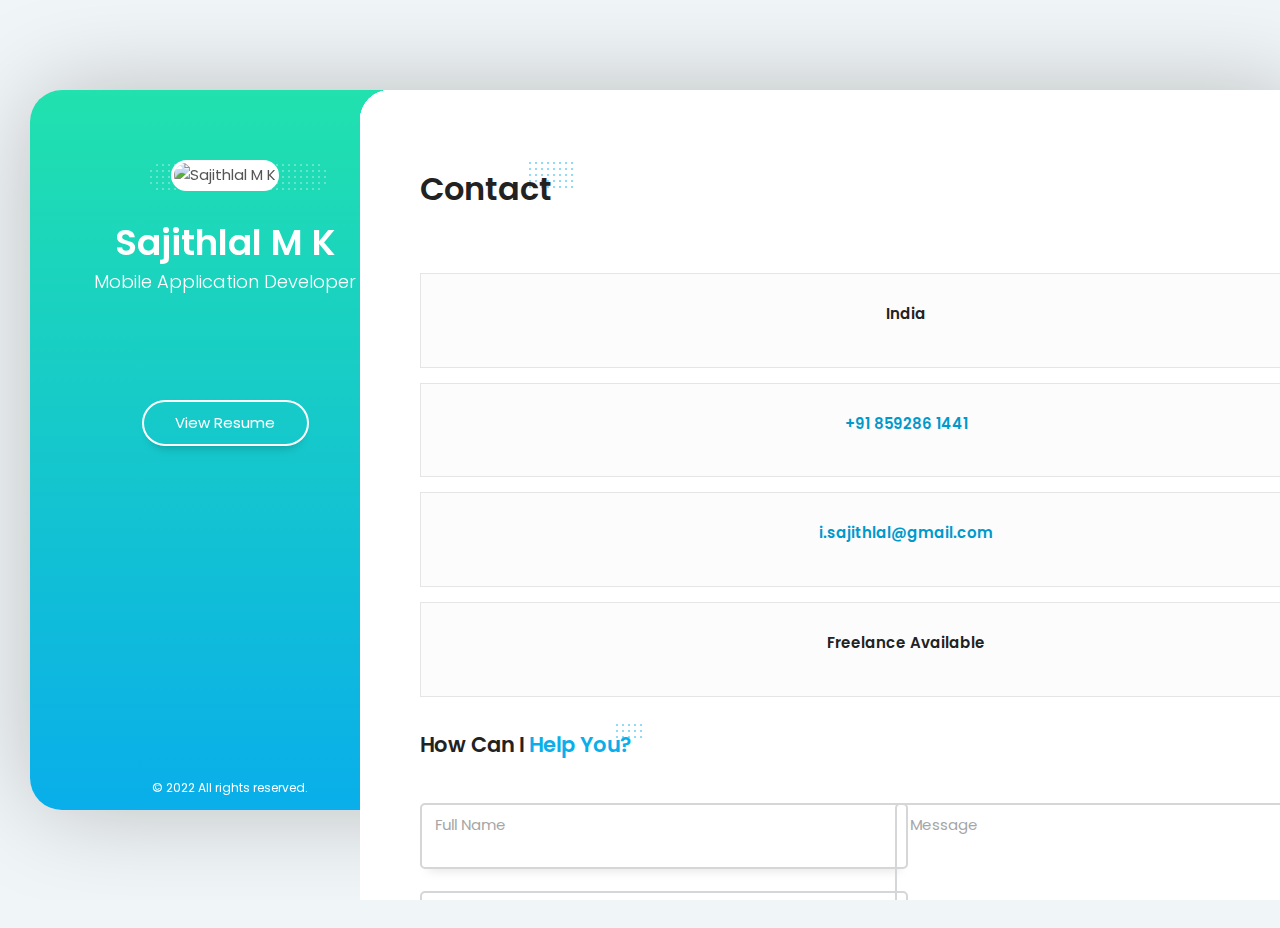
==== index.html @ 35dc7765 "added thumbnails for works" ====
<!DOCTYPE html>
<html lang="en" class="no-js">
  
<!-- Mirrored from lmpixels.com/demo/breezycv/light/5/index.html by HTTrack Website Copier/3.x [XR&CO'2014], Sun, 09 Jan 2022 05:07:08 GMT -->
<head>
    <meta charset="UTF-8" />
    <meta http-equiv="X-UA-Compatible" content="IE=edge"> 
    <title>Sajithlal - Passionate Mobile Developer</title>
    <meta name="viewport" content="width=device-width, initial-scale=1, maximum-scale=1" />
    <meta name="description" content="Personal Website of Sajithlal M K" />
    <meta name="keywords" content="personal, web development, mobile developement, mobile developer, developer, flutter, android, ios, portfolio, best developer, android developer, freelancer, freelance developer, cheap freelancer, best freelancer for mobile app development, flutter developer, remote work, cost effective freelancer in india, experienced flutter developer" />
    <meta name="author" content="sajithlal" />
    <link rel="shortcut icon" href="favicon.ico">


    <link rel="stylesheet" href="css/reset.css" type="text/css">
    <link rel="stylesheet" href="css/bootstrap-grid.min.css" type="text/css">
    <link rel="stylesheet" href="css/animations.css" type="text/css">
    <link rel="stylesheet" href="css/perfect-scrollbar.css" type="text/css">
    <link rel="stylesheet" href="css/owl.carousel.css" type="text/css">
    <link rel="stylesheet" href="css/magnific-popup.css" type="text/css">
    <link rel="stylesheet" href="css/main.css" type="text/css">

    <script src="js/modernizr.custom.js"></script>
  </head>

  <body>
    <!-- Animated Background -->
    <div class="lm-animated-bg" style="background-image: url(img/main_bg.png);"></div>
    <!-- /Animated Background -->

    <!-- Loading animation -->
    <div class="preloader">
      <div class="preloader-animation">
        <div class="preloader-spinner">
        </div>
      </div>
    </div>
    <!-- /Loading animation -->

    <div class="page">
      <div class="page-content">

          <header id="site_header" class="header mobile-menu-hide">
            <div class="header-content">
              <div class="header-photo">
                <img src="img/dp.jpg" alt="Sajithlal M K">
              </div>
              <div class="header-titles">
                <h2>Sajithlal M K</h2>
                <h4>Mobile Application Developer</h4>
              </div>
            </div>

            <ul class="main-menu">
              <li class="active">
                <a href="#home" class="nav-anim">
                  <span class="menu-icon lnr lnr-home"></span>
                  <span class="link-text">Home</span>
                </a>
              </li>
              <li>
                <a href="#about-me" class="nav-anim">
                  <span class="menu-icon lnr lnr-user"></span>
                  <span class="link-text">About Me</span>
                </a>
              </li>
              <li>
                <a href="#resume" class="nav-anim">
                  <span class="menu-icon lnr lnr-graduation-hat"></span>
                  <span class="link-text">Resume</span>
                </a>
              </li>
              <li>
                <a href="#portfolio" class="nav-anim">
                  <span class="menu-icon lnr lnr-briefcase"></span>
                  <span class="link-text">Portfolio</span>
                </a>
              </li>
            
              <li>
                <a href="#contact" class="nav-anim">
                  <span class="menu-icon lnr lnr-envelope"></span>
                  <span class="link-text">Contact</span>
                </a>
              </li>
            </ul>

            <div class="social-links">
              <ul>
                <li><a href="https://github.com/sajithlaldev" target="_blank"><i class="fab fa-github"></i></a></li>
                <li><a href="https://www.linkedin.com/in/sajithlal-m-k-882ba1139/" target="_blank"><i class="fab fa-linkedin-in"></i></a></li>
                <li><a href="https://www.instagram.com/sajithlal.dev/" target="_blank"><i class="fab fa-instagram"></i></a></li>
                <li><a href="https://wa.me/+918592861441" target="_blank"><i class="fab fa-whatsapp"></i></a></li>
              </ul>
            </div>

            <div class="header-buttons">
              <a href="#resume" class="btn btn-primary">View Resume</a>
            </div>

            <div class="copyrights">© 2022 All rights reserved.</div>
          </header>

          <!-- Mobile Navigation -->
          <div class="menu-toggle">
            <span></span>
            <span></span>
            <span></span>
          </div>
          <!-- End Mobile Navigation -->

          <!-- Arrows Nav -->
          <div class="lmpixels-arrows-nav">
            <div class="lmpixels-arrow-right"><i class="lnr lnr-chevron-right"></i></div>
            <div class="lmpixels-arrow-left"><i class="lnr lnr-chevron-left"></i></div>
          </div>
          <!-- End Arrows Nav -->

          <div class="content-area">
            <div class="animated-sections">
              <!-- Home Subpage -->
              <section data-id="home" class="animated-section start-page">
                <div class="section-content vcentered">

                    <div class="row">
                      <div class="col-sm-12 col-md-12 col-lg-12">
                        <div class="header-photo">
                          <img src="img/dp.jpg" alt="Sajithlal M K">
                        </div>
                        <div class="title-block">
                          <h2>Sajithlal M K</h2>
                          <div class="owl-carousel text-rotation">                                    
                            <div class="item">
                              <div class="sp-subtitle">Mobile Application Developer</div>
                            </div>
                            
                            <div class="item">
                              <div class="sp-subtitle">Web Developer</div>
                            </div>

                  
                          </div>
                        </div>
                        <div style="color: black;" class="social-links">
                          <ul>
                            <li><a href="https://github.com/sajithlaldev" target="_blank"><i  style="color: black;" class="fab fa-github"></i></a></li>
                            <li ><a href="https://www.linkedin.com/in/sajithlal-m-k-882ba1139/" target="_blank"><i style="color: black;" class="fab fa-linkedin-in"></i></a></li>
                            <li><a href="https://www.instagram.com/sajithlal.dev/" target="_blank"><i style="color: black;" class="fab fa-instagram"></i></a></li>
                            <li><a href="https://wa.me/+918592861441" target="_blank"><i style="color: black;" class="fab fa-whatsapp"></i></a></li>
                          </ul>
                        </div>

                        <div class="header-buttons">
                          <a href="#portfolio" class="btn btn-secondary">See Portfolio</a>
                        </div>
                      </div>
                   
  
                    </div>

                   
                </div>
              </section>
              <!-- End of Home Subpage -->

              <!-- About Me Subpage -->
              <section data-id="about-me" class="animated-section">
                <div class="page-title">
                  <h2>About <span>Me</span></h2>
                </div>

                <div class="section-content">
                  <!-- Personal Information -->
                  <div class="row">
                    <div class="col-xs-12 col-sm-7">
                      <p>I am Sajithlal M K, Full Stack  Application Developer. I am specialised in Flutter, Android Native Java and Firebase. I have more than 3 years of experience in Mobile application development and 1.5 years of work experience. Currently, I am working at Fjordstans, a UK-based Software Development company.</p>
                    </div>

                    <div class="col-xs-12 col-sm-5">
                      <div class="info-list">
                        <ul>
                          <li>
                            <span class="title">Age</span>
                            <span class="value">23</span>
                          </li>

                          <li>
                            <span class="title">Residence</span>
                            <span class="value">India</span>
                          </li>

                          <li>
                            <span class="title">Availabilty</span>
                            <span class="value">Worldwide</span>
                          </li>

                          <li>
                            <span class="title">Email</span>
                            <span class="value"><a href="mailto:i.sajithlal@gmail.com" >i.sajithlal@gmail.com</a></span>
                          </li>

                          <li>
                            <span class="title">Phone</span>
                            <span class="value"><a href="tel:+918592861441">+91 859286 1441</a></span>
                          </li>
                        </ul>
                      </div>
                    </div>
                  </div>
                  <!-- End of Personal Information -->

                  <div class="white-space-50"></div>

                  <!-- Services -->
                  <div class="row">
                    <div class="col-xs-12 col-sm-12">
                      <div class="block-title">
                        <h3>What <span>I Do</span></h3>
                      </div>
                    </div>
                  </div>

                  <div class="row">
                    <div class="col-xs-12 col-sm-6">
                      <div class="col-inner">
                        <div class="info-list-w-icon">
                          <div class="info-block-w-icon">
                            <div class="ci-icon">
                              <i class="lnr lnr-smartphone"></i>
                            </div>
                            <div class="ci-text">
                              <h4>Mobile Application Development (Full Stack)</h4>
                              <p>Capable of designing, developing, testing and deploying Mobile/Web Applications</p>
                            </div>
                          </div>
                          <div class="info-block-w-icon">
                            <div class="ci-icon">
                              <i class="lnr lnr-laptop-phone"></i>
                            </div><div class="ci-text">
                              <h4>Web/Mobile Design</h4>
                              <p>Designs beautiful user interfaces for Mobile as well as Web applications</p>
                            </div>
                          </div>
                        </div>
                      </div>
                    </div>

                    <div class="col-xs-12 col-sm-6">
                      <div class="col-inner">
                        <div class="info-list-w-icon">
                          <div class="info-block-w-icon">
                            <div class="ci-icon">
                              <i class="lnr lnr-phone"></i>
                            </div>
                            <div class="ci-text">
                              <h4>App Development Support</h4>
                              <p>Providing support in Mobile Application Development</p>
                            </div>
                          </div>
                          <div class="info-block-w-icon">
                            <div class="ci-icon">
                              <i class="lnr lnr-store"></i>
                            </div><div class="ci-text">
                              <h4>Business Website Development and Hosting</h4>
                              <p>Providing services of designing and developing business landing websites</p>
                            </div>
                          </div>
                        </div>
                      </div>
                    </div>
                  </div>
                  <!-- End of Services -->

                  <div class="white-space-50"></div>

                  <!-- Pricing -->
                  <div class="row">
                    <div class="col-xs-12 col-sm-12">

                      <div class="block-title">
                        <h3>Pricing</h3>
                      </div>
                    </div>
                  </div>

                  <div class="row">
                    <div class=" col-xs-12 col-sm-12 ">
                      <div class="fw-pricing clearfix row">
                        
                        <div class="fw-package-wrap col-md-6 ">
                          <div class="fw-package">
                            <div class="fw-heading-row">
                              <span>Silver</span>
                            </div>
                            
                            <div class="fw-pricing-row">
                              <span>$6</span>
                              <small>per hour</small>
                            </div>
                            
                            <!-- <div class="fw-button-row">
                              <a href="#" target="_self" class="btn btn-secondary">Free Trial</a>
                            </div> -->

                            <div class="fw-default-row">Design</div>
                            <div class="fw-default-row">Development</div>
                            <div class="fw-default-row">Testing</div>
                          </div>
                        </div>
     
                        <div class="fw-package-wrap col-md-6">
                          <div class="fw-package">
                            <div class="fw-heading-row">
                              <span>Gold</span>
                            </div>
                            
                            <div class="fw-pricing-row">
                              <span>$12</span>
                              <small>per hour</small>
                            </div>

                            <!-- <div class="fw-button-row">
                              <a href="#" target="_self" class="btn btn-primary">Free Trial</a>
                            </div> -->
                            
                            <div class="fw-default-row">2x Faster Delivery</div>
                            <div class="fw-default-row">Lifetime Support</div>
                            <div class="fw-default-row">Free Play Store Deployment</div>
                            <div class="fw-default-row">Business Landing Website</div>
                            <div class="fw-default-row"></div>
                          </div>
                        </div>

                      </div>
                    </div>
                  </div>
                  <!-- End of Pricing -->

                  <div class="white-space-50"></div>

                  <!-- Fun Facts -->
                  <div class="row">
                    <div class="col-xs-12 col-sm-12">

                      <div class="block-title">
                        <h3>Fun <span>Facts</span></h3>
                      </div>
                    </div>
                  </div>

                  <div class="row">
                    <div class="col-xs-12 col-sm-4">
                      <div class="fun-fact gray-default">
                        <i class="lnr lnr-heart"></i>
                        <h4>Happy Clients</h4>
                        <span class="fun-fact-block-value">5+</span>
                        <span class="fun-fact-block-text"></span>
                      </div>
                    </div>

                    <div class="col-xs-12 col-sm-4">
                      <div class="fun-fact gray-default">
                        <i class="lnr lnr-clock"></i>
                        <h4>Working Hours</h4>
                        <span class="fun-fact-block-value">4000+</span>
                        <span class="fun-fact-block-text"></span>
                      </div>
                    </div>

                    <div class="col-xs-12 col-sm-4 ">
                      <div class="fun-fact gray-default">
                        <i class="lnr lnr-star"></i>
                        <h4>Projects Done</h4>
                        <span class="fun-fact-block-value">15+</span>
                        <span class="fun-fact-block-text"></span>
                      </div>
                    </div>
                  </div>
                  <!-- End of Fun Facts -->

                </div>
              </section>
              <!-- End of About Me Subpage -->

              <!-- Resume Subpage -->
              <section data-id="resume" class="animated-section">
                <div class="page-title">
                  <h2>Resume</h2>
                </div>

                <div class="section-content">

                  <div class="row">
                    <div class="col-xs-12 col-sm-7">

                      <div class="block-title">
                        <h3>Education</h3>
                      </div>
                      
                      <div class="timeline timeline-second-style clearfix">
                        <div class="timeline-item clearfix">
                          <div class="left-part">
                            <h5 class="item-period">2020</h5>
                            <span class="item-company">Kerala Technological University</span>
                          </div>
                          <div class="divider"></div>
                          <div class="right-part">
                            <h4 class="item-title">B.Tech Computer Science</h4>
                            <p>I have completed Bachelor's Degree in Computer Science and Engineering from Kerala Technological University</p>
                          </div>
                        </div>

                        <div class="timeline-item clearfix">
                          <div class="left-part">
                            <h5 class="item-period">2020</h5>
                            <span class="item-company">Google Cloud</span>
                          </div>
                          <div class="divider"></div>
                          <div class="right-part">
                            <h4 class="item-title">Architecting with Google Compute Engine</h4>
                            <p>Completed Architecting with Google Compute Engine online course on Coursera platform</p>
                          </div>
                        </div>
                      </div>

                      <div class="white-space-50"></div>

                      <div class="block-title">
                        <h3>Experience</h3>
                      </div>

                      <div class="timeline timeline-second-style clearfix">
                        <div class="timeline-item clearfix">
                          <div class="left-part">
                            <h5 class="item-period">2019 - Current</h5>
                            <span class="item-company">Freelance</span>
                          </div>
                          <div class="divider"></div>
                          <div class="right-part">
                            <h4 class="item-title">Mobile App Developer</h4>
                            <p>Completed more than 10 projects in Android Application Development including Grocery Delivery Application (Tappay) and E-learning Application (Mentors)</p>
                          </div>
                        </div>

                        <div class="timeline-item clearfix">
                          <div class="left-part">
                            <h5 class="item-period">Aug 2021 - Current</h5>
                            <span class="item-company">Fjordstans</span>
                          </div>
                          <div class="divider"></div>
                          <div class="right-part">
                            <h4 class="item-title">Flutter Developer</h4>
                            <p>Working as Flutter Developer in UK-based startup Fjordstans</p>
                          </div>
                        </div>

                        <div class="timeline-item clearfix">
                          <div class="left-part">
                            <h5 class="item-period">Mar 2021 - Aug 2021</h5>
                            <span class="item-company">Cignes Business Solutions Pvt Ltd</span>
                          </div>
                          <div class="divider"></div>
                          <div class="right-part">
                            <h4 class="item-title">Flutter / Android Native Developer</h4>
                            <p>Completed 2 production ready ERP system for clients</p>
                          </div>
                        </div>

                        <div class="timeline-item clearfix">
                          <div class="left-part">
                            <h5 class="item-period">Nov 2020 - Mar 2021</h5>
                            <span class="item-company">Toyotech Technologies Pvt Ltd</span>
                          </div>
                          <div class="divider"></div>
                          <div class="right-part">
                            <h4 class="item-title">Junior Android Developer</h4>
                            <p>Worked as Junior Android Developer in Toyotech Technologies, Infopark Kochi. Completed Booking app and Ride sharing application in Android Native (Java)</p>
                          </div>
                        </div>
                        
                       
                      </div>

                    </div>

                    <!-- Skills & Certificates -->
                    <div class="col-xs-12 col-sm-5">

                       <!-- Coding Skills -->
                       <div class="block-title">
                        <h3>Coding <span>Skills</span></h3>
                      </div>

                      <div class="skills-info skills-second-style">
                        <!-- Skill 5 -->
                        <div class="skill clearfix">
                          <h4>Java (Android)</h4>
                          <div class="skill-value">90%</div>
                        </div>
                        <div class="skill-container skill-5">
                          <div class="skill-percentage"></div>
                        </div>
                        <!-- End of Skill 5 -->

                        <!-- Skill 6 -->
                        <div class="skill clearfix">
                          <h4>Flutter</h4>
                          <div class="skill-value">95%</div>
                        </div>
                        <div class="skill-container skill-6">
                          <div class="skill-percentage"></div>
                        </div>
                        <!-- End of Skill 6 -->
                        
                        <!-- Skill 7 -->
                        <div class="skill clearfix">
                          <h4>Firebase</h4>
                          <div class="skill-value">90%</div>
                        </div>
                        <div class="skill-container skill-7">
                          <div class="skill-percentage"></div>
                        </div>
                        <!-- End of Skill 7 -->
                        
                        <!-- Skill 8 -->
                        <div class="skill clearfix">
                          <h4>HTML/CSS/Javascript</h4>
                          <div class="skill-value">75%</div>
                        </div>
                        <div class="skill-container skill-8">
                          <div class="skill-percentage"></div>
                        </div>
                        <!-- End of Skill 8 -->

                        <!-- Skill 9 -->
                        <div class="skill clearfix">
                          <h4>Nodejs</h4>
                          <div class="skill-value">60%</div>
                        </div>
                        <div class="skill-container skill-9">
                          <div class="skill-percentage"></div>
                        </div>
                        <!-- End of Skill 9 -->
                      </div>
                      <!-- End of Coding Skills -->
                      <!-- Design Skills -->
                      <div class="block-title">
                        <h3>Design <span>Skills</span></h3>
                      </div>

                      <div class="skills-info skills-second-style">
                        <!-- Skill 1 -->
                        <div class="skill clearfix">
                          <h4>Mobile Design</h4>
                          <div class="skill-value">95%</div>
                        </div>
                        <div class="skill-container skill-1">
                          <div class="skill-percentage"></div>
                        </div>
                        <!-- End of Skill 1 -->
                        
                        <!-- Skill 2 -->
                        <div class="skill clearfix">
                          <h4>Web Design</h4>
                          <div class="skill-value">80%</div>
                        </div>
                        <div class="skill-container skill-2">
                          <div class="skill-percentage"></div>
                        </div>
                        <!-- End of Skill 2 -->

                          <!-- Skill 4 -->
                          <div class="skill clearfix">
                            <h4>Graphic Design</h4>
                            <div class="skill-value">85%</div>
                          </div>
                          <div class="skill-container skill-4">
                            <div class="skill-percentage"></div>
                          </div>
                          <!-- End of Skill 4 -->
  
                        
                        <!-- Skill 3 -->
                        <div class="skill clearfix">
                          <h4>Logo Design</h4>
                          <div class="skill-value">65%</div>
                        </div>
                        <div class="skill-container skill-3">
                          <div class="skill-percentage"></div>
                        </div>
                        <!-- End of Skill 3 -->
                        
                      
                      </div>
                      <!-- End of Design Skills -->

                      <div class="white-space-10"></div>

                     

                      <div class="white-space-10"></div>

                      <!-- Knowledges -->
                      <div class="block-title">
                        <h3>Knowledges</h3>
                      </div>

                      <ul class="knowledges">
                        <li>Android Java</li>
                        <li>Flutter</li>
                        <li>Firebase</li>
                        <li>Google Cloud</li>
                        <li>Google Maps SDK</li>
                        <li>Nodejs</li>
                        <li>HTML CSS</li>
                        <li>UI/UX Design</li>
                        <li>Playstore</li>
                      </ul>
                      <!-- End of Knowledges -->
                    </div>
                    <!-- End of Skills & Certificates -->
                  </div>

                  <div class="white-space-50"></div>

                  <!-- Certificates -->
                  <div class="row">
                    <div class="col-xs-12 col-sm-12">
                      <div class="block-title">
                        <h3>Certificates</h3>
                      </div>
                    </div>
                  </div>
                  
                  <div class="row">
                    <!-- Certificate 1 -->
                    <a href="https://coursera.org/share/c6ad56053febb91b408d501dd818feb3" target="_blank" rel="noopener noreferrer">
                    <div class="col-xs-12 col-sm-6">
                      <div class="certificate-item clearfix">
                        <div class="certi-logo">
                          <img src="img/cloud.png" alt="logo">
                        </div>
                        
                        <div class="certi-content">
                          <div class="certi-title">
                            <h4>Architecting with Google Cloud Engine</h4>
                          </div>
                    
                          <div class="certi-date">
                            <span>1 December 2019</span>
                          </div>
                          <div class="certi-company">
                            <span></span>
                          </div>
                        </div>
                      </div>
                    </div>
                  </a>
                    <!-- End of Certificate 1 -->

                   

                  </div>
                  <!-- End of Certificates -->
                </div>
              </section>
              <!-- End of Resume Subpage -->

              <!-- Portfolio Subpage -->
              <section data-id="portfolio" class="animated-section">
                <div class="page-title">
                  <h2>Portfolio</h2>
                </div>

                <div class="section-content">

                  <div class="row">
                    <div class="col-xs-12 col-sm-12">
                      <!-- Portfolio Content -->
                      <div class="portfolio-content">

                        <ul class="portfolio-filters">
                          <li class="active">
                            <a class="filter btn btn-sm btn-link" data-group="category_all">All</a>
                          </li>
                          <li>
                            <a class="filter btn btn-sm btn-link" data-group="category_apps">Mobile Apps</a>
                          </li>
                          <li>
                            <a class="filter btn btn-sm btn-link" data-group="category_websites">Websites</a>
                          </li>
                      
                        </ul>

                        <!-- Portfolio Grid -->
                        <div class="portfolio-grid three-columns">

                          <figure class="item lbaudio" data-groups='["category_all", "category_apps"]'>
                            <div class="portfolio-item-img">
                              <img src="img/portfolio/1.jpg" alt="SoundCloud Audio" title="" />
                              <a href="https://w.soundcloud.com/player/?url=https%3A//api.soundcloud.com/tracks/221650664&amp;color=%23ff5500&amp;auto_play=false&amp;hide_related=false&amp;show_comments=true&amp;show_user=true&amp;show_reposts=false&amp;show_teaser=true&amp;visual=true" class="lightbox mfp-iframe" title="SoundCloud Audio"></a>
                            </div>

                            <i class="fa fa-volume-up"></i>
                            <h4 style="text-align: center;" class="name">ARKart</h4>
                            <span class="category">Mobile Apps</span>
                          </figure>

                          <figure class="item lbaudio" data-groups='["category_all", "category_apps"]'>
                            <div class="portfolio-item-img">
                              <img src="img/portfolio/2.jpg" alt="SoundCloud Audio" title="" />
                              <a href="https://w.soundcloud.com/player/?url=https%3A//api.soundcloud.com/tracks/221650664&amp;color=%23ff5500&amp;auto_play=false&amp;hide_related=false&amp;show_comments=true&amp;show_user=true&amp;show_reposts=false&amp;show_teaser=true&amp;visual=true" class="lightbox mfp-iframe" title="SoundCloud Audio"></a>
                            </div>

                            <i class="fa fa-volume-up"></i>
                            <h4 style="text-align: center;" class="name">CovidCare</h4>
                            <span class="category">Mobile Apps</span>
                          </figure>
                          
                          <figure class="item lbaudio" data-groups='["category_all", "category_apps"]'>
                            <div class="portfolio-item-img">
                              <img src="img/portfolio/3.jpg" alt="SoundCloud Audio" title="" />
                              <a href="https://w.soundcloud.com/player/?url=https%3A//api.soundcloud.com/tracks/221650664&amp;color=%23ff5500&amp;auto_play=false&amp;hide_related=false&amp;show_comments=true&amp;show_user=true&amp;show_reposts=false&amp;show_teaser=true&amp;visual=true" class="lightbox mfp-iframe" title="SoundCloud Audio"></a>
                            </div>

                            <i class="fa fa-volume-up"></i>
                            <h4 style="text-align: center;" class="name">Tappay</h4>
                            <span class="category">Mobile Apps</span>
                          </figure>

                          <figure class="item standard" data-groups='["category_all", "category_apps"]'>
                            <div class="portfolio-item-img">
                              <img src="img/portfolio/4.jpg" alt="Media Project 2" title="" />
                              <a href="portfolio-1.html" class="ajax-page-load"></a>
                            </div>

                            <i class="far fa-file-alt"></i>
                            <h4 style="text-align: center;" class="name">Mentors</h4>
                            <span class="category">Mobile Apps</span>
                          </figure>

                          <figure class="item standard" data-groups='["category_all", "category_websites"]'>
                            <div class="portfolio-item-img">
                              <img src="img/portfolio/5.jpg" alt="Media Project 1" title="" />
                              <a href="portfolio-1.html" class="ajax-page-load"></a>
                            </div>

                            <i class="far fa-file-alt"></i>
                            <h4 style="text-align: center;" class="name">Abigail Qatar</h4>
                            <span class="category">Websites</span>
                          </figure>


                          <figure class="item lbvideo" data-groups='["category_all", "category_apps"]'>
                            <div class="portfolio-item-img">
                              <img src="img/portfolio/6.jpg" alt="Vimeo Video 1" title="" />
                              <a href="https://player.vimeo.com/video/158284739" class="lightbox mfp-iframe" title="Vimeo Video 1"></a>
                            </div>

                            <i class="fas fa-video"></i>
                            <h4 style="text-align: center;" class="name">Sun Frames</h4>
                            <span class="category">Mobile Apps</span>
                          </figure>

                         
                         
                        </div>
                      </div>
                      <!-- End of Portfolio Content -->
                    </div>
                  </div>
                </div>
              </section>
              <!-- End of Portfolio Subpage -->

      

              <!-- Contact Subpage -->
              <section data-id="contact" class="animated-section">
                <div class="page-title">
                  <h2>Contact</h2>
                </div>

                <div class="section-content">

                  <div class="row">
                    <!-- Contact Info -->
                    <div class="col-xs-12 col-sm-4">
                      <div class="lm-info-block gray-default">
                        <i class="lnr lnr-map-marker"></i>
                        <h4>India</h4>
                        <span class="lm-info-block-value"></span>
                        <span class="lm-info-block-text"></span>
                      </div>

                      <div class="lm-info-block gray-default">
                        <i class="lnr lnr-phone-handset"></i>
                        <h4><a href="tel:+918592861441">+91 859286 1441</h4>
                        <span class="lm-info-block-value"></span>
                        <span class="lm-info-block-text"></span>
                      </div>

                      <div class="lm-info-block gray-default">
                        <i class="lnr lnr-envelope"></i>
                        <h4><a href="mailto:i.sajithlal@gmail.com">i.sajithlal@gmail.com</a></h4>
                        <span class="lm-info-block-value"></span>
                        <span class="lm-info-block-text"></span>
                      </div>

                      <div class="lm-info-block gray-default">
                        <i class="lnr lnr-checkmark-circle"></i>
                        <h4>Freelance Available</h4>
                        <span class="lm-info-block-value"></span>
                        <span class="lm-info-block-text"></span>
                      </div>


                    </div>
                    <!-- End of Contact Info -->

                    <!-- Contact Form -->
                    <div class="col-xs-12 col-sm-8">
                   
                      <div class="block-title">
                        <h3>How Can I <span>Help You?</span></h3>
                      </div>

                      <form id="contact_form" class="contact-form" action="https://lmpixels.com/demo/breezycv/light/5/contact_form/contact_form.php" method="post">

                        <div class="messages"></div>

                        <div class="controls two-columns">
                          <div class="fields clearfix">
                            <div class="left-column">
                              <div class="form-group form-group-with-icon">
                                <input id="form_name" type="text" name="name" class="form-control" placeholder="" required="required" data-error="Name is required.">
                                <label>Full Name</label>
                                <div class="form-control-border"></div>
                                <div class="help-block with-errors"></div>
                              </div>

                              <div class="form-group form-group-with-icon">
                                <input id="form_email" type="email" name="email" class="form-control" placeholder="" required="required" data-error="Valid email is required.">
                                <label>Email Address</label>
                                <div class="form-control-border"></div>
                                <div class="help-block with-errors"></div>
                              </div>

                              <div class="form-group form-group-with-icon">
                                <input id="form_subject" type="text" name="subject" class="form-control" placeholder="" required="required" data-error="Subject is required.">
                                <label>Subject</label>
                                <div class="form-control-border"></div>
                                <div class="help-block with-errors"></div>
                              </div>
                            </div>
                            <div class="right-column">
                              <div class="form-group form-group-with-icon">
                                <textarea id="form_message" name="message" class="form-control" placeholder="" rows="7" required="required" data-error="Please, leave me a message."></textarea>
                                <label>Message</label>
                                <div class="form-control-border"></div>
                                <div class="help-block with-errors"></div>
                              </div>
                            </div>
                          </div>

                          <div class="g-recaptcha" data-sitekey="6LdqmCAUAAAAAMMNEZvn6g4W5e0or2sZmAVpxVqI"></div>
      
                          <input type="submit" class="button btn-send" value="Send message">
                        </div>
                      </form>
                    </div>
                    <!-- End of Contact Form -->
                  </div>

                </div>
              </section>
              <!-- End of Contact Subpage -->
            </div>
          </div>

      </div>
    </div>

    <script data-cfasync="false" src="../../../../cdn-cgi/scripts/5c5dd728/cloudflare-static/email-decode.min.js"></script><script src="js/jquery-2.1.3.min.js"></script>
    <script src="js/modernizr.custom.js"></script>
    <script src="js/animating.js"></script>

    <script src="js/imagesloaded.pkgd.min.js"></script>
    <script src='../../../../../www.google.com/recaptcha/api.js'></script>

    <script src='js/perfect-scrollbar.min.js'></script>
    <script src='js/jquery.shuffle.min.js'></script>
    <script src='js/masonry.pkgd.min.js'></script>
    <script src='js/owl.carousel.min.js'></script>
    <script src="js/jquery.magnific-popup.min.js"></script>

    <script src="js/validator.js"></script>
    <script src="js/main.js"></script>
  <script defer src="https://static.cloudflareinsights.com/beacon.min.js/v652eace1692a40cfa3763df669d7439c1639079717194" integrity="sha512-Gi7xpJR8tSkrpF7aordPZQlW2DLtzUlZcumS8dMQjwDHEnw9I7ZLyiOj/6tZStRBGtGgN6ceN6cMH8z7etPGlw==" data-cf-beacon='{"rayId":"6cab237d9b5252d3","version":"2021.12.0","r":1,"token":"94b99c0576dc45bf9d669fb5e9256829","si":100}' crossorigin="anonymous"></script>
</body>

<!-- Mirrored from lmpixels.com/demo/breezycv/light/5/index.html by HTTrack Website Copier/3.x [XR&CO'2014], Sun, 09 Jan 2022 05:07:20 GMT -->
</html>
---- css/main.css ----
@import 'https://fonts.googleapis.com/css?family=Poppins:200,200i,300,300i,400,400i,500,500i,600,600i,700,700i';@import 'fonts/linear-icons-font/style.css';@import 'fonts/fontawesome-free-5.12.1-web/css/all.min.css';html{margin:0;width:100%;height:100%;min-height:100%;overflow:hidden}body{background-color:#f0f5f7;margin:0;width:100%;height:100%;min-height:100%;font-size:15px;font-family:poppins,Helvetica,sans-serif;line-height:1.65em;overflow:hidden;color:#555;background-repeat:no-repeat;background-position:center;background-position:50% 50%;background-size:cover}h1,h2,h3,h4,h5,h6{color:#222;font-family:poppins,Helvetica,sans-serif;font-weight:600}h1{font-size:32px}h2{font-size:27px}h3{font-size:21px}h4{font-size:18px}h5{font-size:16px}h6{font-size:14px}a{color:#09c;text-decoration:none;-webkit-transition:all .3s ease-in-out;-moz-transition:all .3s ease-in-out;-o-transition:all .3s ease-in-out;-ms-transition:all .3s ease-in-out;transition:all .3s ease-in-out}p{margin-bottom:10px}.clearfix:before,.clearfix:after{content:" ";display:table}.clearfix:after{clear:both}.page{display:block;width:100%;height:100%;min-height:100%;padding:0 100px;overflow:hidden}.page-content{position:relative;width:100%;max-width:1280px;min-height:80vh;margin:10vh auto;padding:0;background:-webkit-gradient(linear,left top,left bottom,from(#21e1ae),to(#09aeea));background:linear-gradient(#21e1ae,#09aeea);-webkit-box-shadow:0 0 100px -5px rgba(0,0,0,.25);-moz-box-shadow:0 0 100px -5px rgba(0,0,0,.25);box-shadow:0 0 100px -5px rgba(0,0,0,.25);border-radius:32px;-webkit-backface-visibility:hidden;-moz-backface-visibility:hidden;backface-visibility:hidden}.btn-primary,.btn-secondary,button,input[type=button],input[type=submit],.wp-block-button .wp-block-button__link{display:inline-block;position:relative;padding:.8em 2.1em;margin-bottom:.75em;margin-right:.25em;font-size:1em;line-height:1.2;border:0;outline:0;border:2px solid #09aeea;color:#222;text-shadow:none;background-color:#fff;border-radius:30px;font-family:poppins,Helvetica,sans-serif;-webkit-transition:all .3s ease-in-out;-moz-transition:all .3s ease-in-out;-o-transition:all .3s ease-in-out;-ms-transition:all .3s ease-in-out;transition:all .3s ease-in-out;box-shadow:0 10px 10px -8px rgba(0,0,0,.22)}.btn-primary:last-child,.btn-secondary:last-child,button:last-child,input[type=button]:last-child,input[type=submit]:last-child,.wp-block-button .wp-block-button__link:last-child{margin-right:0}.btn-primary:hover,.btn-primary:focus,button:hover,button:focus,input[type=button]:hover,input[type=button]:focus,input[type=submit]:hover,input[type=submit]:focus{background-color:#09aeea;color:#fff;border:2px solid #09aeea}.btn-secondary{border-color:#d5d5d5;background-color:#fff;box-shadow:0 10px 10px -8px #d5d5d5;color:#666}.btn-secondary:hover,.btn-secondary:focus{color:#333;border-color:#d5d5d5;background-color:#d5d5d5}.animated{-webkit-animation-duration:1s;animation-duration:1s;-webkit-animation-fill-mode:both;animation-fill-mode:both}.no-js .preloader,.no-js .preloader-portfolio{display:none}.preloader,.preloader-portfolio{position:fixed;left:0;top:0;width:100%;height:100%;z-index:9999;background:#fff}.preloader-animation{position:absolute;top:50%;left:50%;text-align:center;background-color:inherit;color:inherit;opacity:1;transition:opacity .3s;transform:translate3d(-50%,-50%,0)}.preloader-spinner{width:52px;height:52px;margin:100px auto;background-color:#09aeea;border-radius:100%;-webkit-animation:sk-scaleout 1s infinite ease-in-out;animation:sk-scaleout 1s infinite ease-in-out}@-webkit-keyframes sk-scaleout{0%{-webkit-transform:scale(0)}100%{-webkit-transform:scale(1.1);opacity:0}}@keyframes sk-scaleout{0%{-webkit-transform:scale(0);transform:scale(0)}100%{-webkit-transform:scale(1.1);transform:scale(1.1);opacity:0}}@media only screen and (min-width:1025px){.header{display:inline-block;float:left;width:100%;max-width:380px;height:100%;max-height:80vh;min-height:inherit;text-align:center;padding:70px 30px 45px;overflow:auto}.header-titles{}ul.main-menu{position:absolute;padding:15px 0;width:70px;right:-90px;background-color:#fff;border-radius:35px;z-index:999;list-style:none;top:0;-webkit-box-shadow:0 0 30px -5px rgba(0,0,0,.15);-moz-box-shadow:0 0 30px -5px rgba(0,0,0,.15);box-shadow:0 0 30px -5px rgba(0,0,0,.15)}ul.main-menu a{display:block;position:relative;color:#b5b6b7;padding:10px;-webkit-transition:all .3s ease-in-out;-moz-transition:all .3s ease-in-out;-o-transition:all .3s ease-in-out;-ms-transition:all .3s ease-in-out;transition:all .3s ease-in-out}ul.main-menu a.active,ul.main-menu a:focus,ul.main-menu a:hover{color:#09aeea}ul.main-menu .menu-icon{display:block;font-size:30px}ul.main-menu .link-text{position:absolute;width:auto;visibility:hidden;opacity:0;color:#fff;padding:2px 10px;background-color:#09aeea;white-space:nowrap;right:0;top:-50%;margin-top:50%;-webkit-transition:all .3s ease-in-out;-moz-transition:all .3s ease-in-out;-o-transition:all .3s ease-in-out;-ms-transition:all .3s ease-in-out;transition:all .3s ease-in-out;z-index:0;box-shadow:0 10px 10px -8px rgba(0,0,0,.22)}ul.main-menu a:hover .link-text{right:100%;visibility:visible;opacity:1}}.lmpixels-arrows-nav{position:absolute;padding:10px 0;width:60px;right:-80px;background-color:#fff;border-radius:35px;z-index:98;list-style:none;bottom:0;-webkit-box-shadow:0 0 30px -5px rgba(0,0,0,.15);-moz-box-shadow:0 0 30px -5px rgba(0,0,0,.15);box-shadow:0 0 30px -5px rgba(0,0,0,.15)}.lmpixels-arrows-nav div{display:block;position:relative;text-align:center;color:#b5b6b7;padding:10px;font-size:24px;-webkit-transition:all .3s ease-in-out;-moz-transition:all .3s ease-in-out;-o-transition:all .3s ease-in-out;-ms-transition:all .3s ease-in-out;transition:all .3s ease-in-out}.lmpixels-arrows-nav div:hover{color:#09aeea}.header-photo{position:relative;width:180px;margin:0 auto 30px;z-index:1}.header-photo img{max-width:100%;background-color:#fff;border:3px solid #fff;border-radius:300px}.header-photo:after{position:absolute;opacity:.3;top:7%;left:7%;border-radius:300px;content:'';height:calc(100% + 0px);width:calc(100% + 0px);background-image:-webkit-repeating-radial-gradient(center center,#fff,#fff 1px,transparent 0px,transparent 100%);background-image:-moz-repeating-radial-gradient(center center,#fff,#fff 1px,transparent 0px,transparent 100%);background-image:-ms-repeating-radial-gradient(center center,#fff,#fff 1px,transparent 0px,transparent 100%);-webkit-background-size:6px 6px;-moz-background-size:6px 6px;background-size:6px 6px;z-index:-1}.header-titles h2{font-size:36px;font-weight:600;color:#fff;margin:5px 0 7px;line-height:1.2em}.header-titles h4{font-size:18px;font-weight:300;color:#fff;margin:5px 0;line-height:1.2em}.social-links{margin:20px 0}.social-links ul{list-style:none;padding:0}.social-links ul li{display:inline-block}.social-links ul li a{color:#fff;border-radius:20px;font-size:18px;padding:0;height:30px;width:30px;display:block;line-height:30px;text-align:center;opacity:.9}.social-links ul li a:hover{opacity:1;background-color:rgba(255,255,255,.2)}.header-buttons{margin-top:50px}.header-buttons .btn-primary{background-color:transparent;color:#fff;border-color:#fff}.header-buttons .btn-primary:hover{background-color:#fff;color:#09aeea;border-color:#fff}.header .copyrights{color:#fff;width:380px;position:absolute;bottom:0;left:0;padding:5px 10px 15px;line-height:14px;font-size:12px;text-align:center}.content-area{position:absolute;right:0;background-color:transparent;height:100%;width:100%;max-width:calc(100% - 380px)}.animated-sections{position:relative;height:100%;-webkit-perspective:1500px;-moz-perspective:1500px;perspective:1500px;-webkit-backface-visibility:hidden;-moz-backface-visibility:hidden;backface-visibility:hidden}.animated-section{position:absolute;background-color:#fff;height:100%;width:100%;border-radius:30px;padding:60px;opacity:0;overflow:auto;visibility:hidden;-webkit-backface-visibility:hidden;-moz-backface-visibility:hidden;backface-visibility:hidden;-webkit-transform:translate3d(0,0,0);-moz-transform:translate3d(0,0,0);transform:translate3d(0,0,0);background-repeat:no-repeat;background-position:center;background-position:50% 50%;background-size:cover}.single-page-content{position:absolute;background-color:#fff;height:100%;width:100%;border-radius:30px;padding:60px;overflow:auto}.section-active,.no-js .animated-section{opacity:1;overflow:auto;visibility:visible;z-index:99}.ps>.ps__scrollbar-y-rail{margin-right:10px;margin-top:30px;margin-bottom:30px;border-radius:20px}.ps>.ps__scrollbar-y-rail>.ps__scrollbar-y{background-color:#b5b6b7}.ps:hover>.ps__scrollbar-y-rail:hover>.ps__scrollbar-y{background-color:#09aeea}.ps>.ps__scrollbar-y-rail{width:12px}.ps>.ps__scrollbar-y-rail:hover>.ps__scrollbar-y,.ps>.ps__scrollbar-y-rail:active>.ps__scrollbar-y,.ps:hover.ps--in-scrolling.ps--y>.ps__scrollbar-y-rail>.ps__scrollbar-y,.ps.ps--in-scrolling.ps--y>.ps__scrollbar-y-rail>.ps__scrollbar-y{width:8px}.page-title{display:inline-block;position:relative;padding-right:25px;padding-bottom:15px;margin-bottom:30px}.page-title h2{position:relative;font-size:32px;z-index:1}.page-title h2 span{color:#09aeea}.page-title:after{position:absolute;opacity:.45;top:10px;right:0;content:'';height:30px;width:50px;background-image:-webkit-repeating-radial-gradient(center center,#09aeea,#09aeea 1px,transparent 0px,transparent 100%);background-image:-moz-repeating-radial-gradient(center center,#09aeea,#09aeea 1px,transparent 0px,transparent 100%);background-image:-ms-repeating-radial-gradient(center center,#09aeea,#09aeea 1px,transparent 0px,transparent 100%);-webkit-background-size:6px 6px;-moz-background-size:6px 6px;background-size:6px 6px;z-index:0}.form-group{position:relative;margin:0 0 21.5px}.form-control,.form-control:focus{height:42px}.form-control,.form-control:focus,.has-error .form-control,.has-error .form-control:focus,input[type=search],input[type=password],input[type=text]{position:relative;border:2px solid #d5d6d7;border-radius:5px;display:block;font-size:1em;line-height:1.4;margin:0;padding:10px 25px 10px 12px;width:100%;background:0 0;background-color:transparent;text-align:left;color:inherit;-webkit-box-shadow:none;-moz-box-shadow:none;box-shadow:none;outline:none;font-family:poppins,Helvetica,sans-serif;box-shadow:0 10px 10px -8px rgba(0,0,0,.1)}textarea.form-control,textarea.form-control:focus{height:auto}.form-control~.form-control-border{content:"";position:absolute;z-index:-1;left:0;right:100%;bottom:0;border-radius:5px;top:0;opacity:0;background:0 0;border:2px solid #09aeea;border-right-width:0;height:100%;-webkit-transition:all .3s ease-in-out;-moz-transition:all .3s ease-in-out;-o-transition:all .3s ease-in-out;-ms-transition:all .3s ease-in-out;transition:all .3s ease-in-out}.form-control:focus~.form-control-border{left:0;right:0;height:100%;z-index:1;opacity:1;border-right-width:2px}.has-error .form-control~.form-control-border{border-color:#ff4c4c}.form-control::-moz-placeholder{color:#adadac}.form-control:-ms-input-placeholder{color:#adadac}.form-control::-webkit-input-placeholder{color:#adadac}.form-group .help-block{position:absolute;display:inline-block;padding:0 5px;font-size:.93em;line-height:1.75em;margin:-2px 0 0 10px;color:#fff;background:#ff4e4e}.form-group .help-block:after{content:" ";position:absolute;left:5px;bottom:100%;width:0;height:0;border-bottom:10px solid #ff4e4e;border-right:10px solid transparent}.form-group .help-block:empty{display:none}.form-group-with-icon i{position:absolute;font-size:16px;top:13px;right:13px;color:#d3d3d3}.form-group-with-icon.form-group-focus i{color:#09aeea}.form-group.form-group-w-checkbox{padding-top:0;padding-bottom:8px;margin-bottom:17px}.form-group-with-icon.form-group-w-checkbox{padding-top:8px;padding-left:52px;margin-bottom:25px}.form-group .form-control-checkbox+label,.form-group.form-group-focus .form-control-checkbox+label{position:relative;display:inline;left:0;top:0;font-size:1em;opacity:1}.form-group .form-control-checkbox,.form-group.form-group-focus .form-control-checkbox{display:inline-block;width:auto;height:auto;top:2px}.form-group.form-group-w-checkbox .help-block{top:100%;left:0;margin-left:0}.form-group.form-group-with-icon.form-group-w-checkbox .help-block{left:52px}.form-group label{position:absolute;top:10px;left:15px;z-index:-1;color:#a5a6a7;transition:.3s}.form-group .form-control:focus~label,.form-group.form-group-focus .form-control~label{color:#09aeea;top:-20px;left:0;z-index:1;font-size:13px}.form-control,.form-control:focus,.has-error .form-control,.has-error .form-control:focus,input[type=search],input[type=password],input[type=text],.header-search input.form-control{-webkit-transform:translateZ(0);-moz-transform:translateZ(0);transform:translateZ(0)}.block-title{display:inline-block;position:relative;padding-right:12px;padding-bottom:10px;margin-bottom:15px}.block-title h3{position:relative;font-size:21px;z-index:1}.block-title h3 span{color:#09aeea}.block-title:after{position:absolute;opacity:.45;top:10px;right:0;content:'';height:20px;width:30px;background-image:-webkit-repeating-radial-gradient(center center,#09aeea,#09aeea 1px,transparent 0px,transparent 100%);background-image:-moz-repeating-radial-gradient(center center,#09aeea,#09aeea 1px,transparent 0px,transparent 100%);background-image:-ms-repeating-radial-gradient(center center,#09aeea,#09aeea 1px,transparent 0px,transparent 100%);-webkit-background-size:6px 6px;-moz-background-size:6px 6px;background-size:6px 6px;z-index:0}.white-space-10{padding-bottom:10px}.white-space-20{padding-bottom:20px}.white-space-30{padding-bottom:30px}.white-space-40{padding-bottom:40px}.white-space-50{padding-bottom:50px}.white-space-60{padding-bottom:60px}.white-space-70{padding-bottom:70px}.info-list ul{list-style:none;padding:0;margin:0}.info-list ul li{margin-bottom:10px}.info-list .title{color:#09aeea;margin-right:5px;font-weight:600}.info-block-w-icon{margin-bottom:25px}.info-block-w-icon .ci-text h4{margin:5px 0}.info-block-w-icon .ci-text p{font-size:.95em}.info-block-w-icon .ci-icon{display:table-cell;width:54px;padding-right:25px}.info-block-w-icon i{position:relative;font-size:42px;color:#09aeea;opacity:.7}.lm-info-block{position:relative;text-align:center;width:100%;display:block;margin:0 0 15px;background-color:#fcfcfc;padding:20px 10px;border:1px solid #e5e5e5;-webkit-box-shadow:none;-moz-box-shadow:none;box-shadow:none;overflow:hidden;-webkit-transition:all .2s ease-in-out;-moz-transition:all .2s ease-in-out;-o-transition:all .2s ease-in-out;-ms-transition:all .2s ease-in-out;transition:all .2s ease-in-out}.lm-info-block i{position:relative;font-size:33px;color:#09aeea;z-index:1}.lm-info-block h4{font-size:15px;margin-top:8px}.lm-info-block .lm-info-block-value{font-size:30px;line-height:30px;font-weight:400;display:block;margin:10px 0;color:#09aeea}.lm-info-block .lm-info-block-value:empty{margin:0}.testimonial{text-align:center;border:2px solid #e5e6e7;border-radius:20px;margin:45px 2px 10px;padding:0 25px 15px}.testimonial img{max-width:90px;max-height:90px;margin:-45px auto 20px;border-radius:90px;box-shadow:0 10px 10px -8px rgba(0,0,0,.22)}.testimonial .text{text-align:left;font-style:italic}.testimonial .author-info{position:relative;text-align:left;margin-top:20px}.testimonial .author-info .icon{content:'';position:absolute;font-size:30px;right:0;top:7px;color:#09aeea;opacity:.5}.testimonial .author-info .author{margin:0;font-size:15px}.testimonial .author-info .company{color:#a5a6a7;font-size:13px;font-weight:300;margin:0}.clients.owl-carousel .client-block{padding:15px;margin-bottom:15px}.client-block{text-align:center;padding:5px 0;margin-bottom:30px;opacity:.7;-webkit-transition:all .2s ease-in-out;-moz-transition:all .2s ease-in-out;-o-transition:all .2s ease-in-out;-ms-transition:all .2s ease-in-out;transition:all .2s ease-in-out}.testimonials.owl-carousel .owl-nav,.clients.owl-carousel .owl-nav{position:absolute;text-align:right;right:0;top:-52px}.testimonials.owl-carousel .owl-nav .owl-prev,.testimonials.owl-carousel .owl-nav .owl-next,.clients.owl-carousel .owl-nav .owl-prev,.clients.owl-carousel .owl-nav .owl-next{position:relative;display:inline-block;background-color:#fff;border:1px solid #e5e5e5;border-radius:5px;-webkit-transition-duration:.2s;transition-duration:.2s;font-family:"font awesome 5 free";font-size:11px;font-weight:900;-moz-osx-font-smoothing:grayscale;-webkit-font-smoothing:antialiased;display:inline-block;font-style:normal;font-variant:normal;text-rendering:auto;color:#666}.testimonials.owl-carousel .owl-nav .owl-prev,.clients.owl-carousel .owl-nav .owl-prev{margin-right:3px}.testimonials.owl-carousel .owl-nav .owl-prev:before,.testimonials.owl-carousel .owl-nav .owl-next:before,.clients.owl-carousel .owl-nav .owl-prev:before,.clients.owl-carousel .owl-nav .owl-next:before{position:relative;margin:2px;width:22px;height:22px;line-height:22px;text-align:center;display:block;cursor:pointer;color:inherit;z-index:1}.testimonials.owl-carousel .owl-nav .owl-prev:before,.clients.owl-carousel .owl-nav .owl-prev:before{content:"\f053"}.testimonials.owl-carousel .owl-nav .owl-next:before,.clients.owl-carousel .owl-nav .owl-next:before{content:"\f054"}.testimonials.owl-carousel .owl-nav .owl-prev:hover,.testimonials.owl-carousel .owl-nav .owl-next:hover,.clients.owl-carousel .owl-nav .owl-prev:hover,.clients.owl-carousel .owl-nav .owl-next:hover{background-color:#09aeea;border-color:#09aeea;color:#fff}.timeline-second-style .timeline-item{position:relative;display:table;table-layout:fixed;width:100%;padding-bottom:15px}.timeline-second-style .timeline-item:last-child{padding-bottom:0}.timeline-second-style .left-part{width:30%;display:table-cell;padding-right:25px;min-height:100%;text-align:right;vertical-align:top}.timeline-second-style .right-part{width:70%;display:table-cell;padding-left:25px;padding-right:15px;vertical-align:top}.timeline-second-style .right-part p,.timeline-second-style .right-part p>*{font-size:.92em}.timeline-second-style .divider{position:absolute;top:0;left:30%;bottom:0;width:1px;background-color:#eee}.timeline-second-style .divider:before{content:'';display:block;position:absolute;margin-top:4px;width:17px;height:17px;position:absolute;margin-left:-8px;border-radius:10px;background-color:#09aeea;opacity:.25;z-index:0}.timeline-second-style .divider:after{content:'';display:block;position:absolute;margin-top:8px;width:9px;height:9px;margin-left:-4px;background-color:#fff;border-radius:5px;border:2px solid #09aeea;z-index:1}.timeline-second-style .item-title{font-size:16px;margin-bottom:3px}.timeline-second-style .item-period{margin:3px 0;font-size:14px;line-height:1.4em}.timeline-second-style .item-company{display:block;margin:0 0 4px;font-size:13px;font-weight:300;line-height:1.45em;color:#a5a6a7}.timeline-second-style .timeline-item:last-child .right-part{padding-bottom:0}.timeline-second-style .item-logo{display:block;margin-bottom:10px}.timeline-second-style .item-logo img{max-height:40px}.skills-info.skills-second-style{margin-bottom:30px}.skills-info.skills-second-style h4{font-size:13px;line-height:1.1em;position:relative;float:left;margin:0 0 4px}.skills-second-style .skill-container{position:relative;display:inline-block;background-color:#fff;border:1px solid #09aeea;-moz-border-radius:8px;-webkit-border-radius:8px;border-radius:8px;-webkit-box-sizing:border-box;-moz-box-sizing:border-box;box-sizing:border-box;height:10px;margin-bottom:8px;width:100%}.skills-second-style .skill-container:before{content:'';position:absolute;background-color:#09aeea}.skills-second-style .skill-value{font-size:11px;line-height:1.1em;position:relative;float:right;margin:0 0 4px;color:#aaa}.skills-second-style .skill-percentage{background-color:#09aeea;border:2px solid #fff;-moz-border-radius:9px;-webkit-border-radius:9px;border-radius:9px;height:8px;padding:0}.skills-second-style .skill-container.skill-1 .skill-percentage{width:95%}.skills-second-style .skill-container.skill-2 .skill-percentage{width:80%}.skills-second-style .skill-container.skill-3 .skill-percentage{width:65%}.skills-second-style .skill-container.skill-4 .skill-percentage{width:85%}.skills-second-style .skill-container.skill-5 .skill-percentage{width:90%}.skills-second-style .skill-container.skill-6 .skill-percentage{width:95%}.skills-second-style .skill-container.skill-7 .skill-percentage{width:90%}.skills-second-style .skill-container.skill-8 .skill-percentage{width:75%}.skills-second-style .skill-container.skill-9 .skill-percentage{width:60%}.pt-page .skills-second-style .skill-percentage,.pt-page .skills-second-style .skill-value{-webkit-transition:all 2s ease-in-out;-moz-transition:all 2s ease-in-out;-o-transition:all 2s ease-in-out;-ms-transition:all 2s ease-in-out;transition:all 2s ease-in-out}.js .subpages:not(.one-page-layout) .pt-page:not(.pt-page-current) .skills-second-style .skill-percentage{width:0!important}.js .subpages:not(.one-page-layout) .pt-page:not(.pt-page-current) .skills-second-style .skill-value{left:26px!important}.knowledges{list-style:none}.knowledges li{display:inline-block;background-color:#09aeea;border-radius:3px;color:#fff;padding:1px 10px;margin:3px 2px;font-size:13px}.certificate-item{position:relative;display:table;table-layout:fixed;width:100%;border:2px solid #e5e5e5;border-radius:8px;margin-bottom:20px;-webkit-transition:all 2s ease-in-out;-moz-transition:all .2s ease-in-out;-o-transition:all .2s ease-in-out;-ms-transition:all .2s ease-in-out;transition:all .2s ease-in-out}.certi-logo{display:table-cell;width:120px;height:100%;background-color:#f5f5f5;padding:25px;vertical-align:middle;border-top-left-radius:6px;border-bottom-left-radius:6px}.certi-logo img{display:block;max-width:100%}.certi-content{display:table-cell;width:100%;padding:20px 25px;vertical-align:middle}.certi-title h4{font-size:16px;margin:0 0 5px}.certi-id{font-size:.9em;color:#777}.certi-date{font-size:.7em;color:#777;opacity:.7}.controls.two-columns .left-column{width:47%;float:left;margin-right:3%}.controls.two-columns .right-column{width:50%;float:right}.g-recaptcha{margin-bottom:20px}.map{width:100%;height:140px;margin:0 0 35px}.portfolio-filters{margin-bottom:30px}.portfolio-filters li{display:inline-block;margin-right:15px;font-size:13px;opacity:.7}.portfolio-filters li.active{opacity:1}.portfolio-filters li a{color:#666;cursor:pointer}.portfolio-grid{margin-left:-7px;margin-right:-7px}.portfolio-grid figure{width:33.33333%;float:left;padding:7px;position:relative;overflow:hidden}.portfolio-grid.one-column figure{width:100%}.portfolio-grid.two-columns figure{width:50%}.portfolio-grid.three-columns figure{width:33.33333%}.portfolio-grid.four-columns figure{width:25%}.portfolio-grid.five-columns figure{width:20%}.portfolio-grid img{position:relative;display:block;width:100%}.portfolio-grid figure a,.portfolio-rid figure img{display:block;position:relative}.portfolio-grid figure img{-webkit-transition:all .3s ease-in-out;-moz-transition:all .3s ease-in-out;-o-transition:all .3s ease-in-out;-ms-transition:all .3s ease-in-out;transition:all .3s ease-in-out}.portfolio-grid figure:hover img{transform:scale(1.1)}.portfolio-grid figure a{position:absolute;top:0;bottom:0;right:0;left:0;z-index:3}.portfolio-item-img{position:relative;overflow:hidden}.portfolio-grid figure .portfolio-item-img:after{content:'';position:absolute;background-color:rgba(0,0,0,.05);top:0;right:0;bottom:0;left:0;opacity:0;-webkit-transition:all .3s ease-in-out;-moz-transition:all .3s ease-in-out;-o-transition:all .3s ease-in-out;-ms-transition:all .3s ease-in-out;transition:all .3s ease-in-out}.portfolio-grid figure:hover .portfolio-item-img:after{opacity:1}.portfolio-item-desc{margin-top:12px}.portfolio-item-desc h4{margin-bottom:0}.portfolio-item-desc small{color:#888}.portfolio-grid figure i{display:inline-block;position:absolute;top:15px;right:15px;font-size:16px;opacity:0;width:30px;height:30px;background-color:#fff;color:#09aeea;text-align:center;line-height:30px;-webkit-transition:all .3s ease-in-out;-moz-transition:all .3s ease-in-out;-o-transition:all .3s ease-in-out;-ms-transition:all .3s ease-in-out;transition:all .3s ease-in-out}.portfolio-grid figure .name{display:block;padding:15px 0;font-size:16px;position:relative}.portfolio-grid figure .category{display:inline-block;padding:2px 7px;background-color:#fff;color:#222;font-size:11px;line-height:1.2em;top:15px;left:15px;position:absolute;opacity:0;-webkit-transition:all .3s ease-in-out;-moz-transition:all .3s ease-in-out;-o-transition:all .3s ease-in-out;-ms-transition:all .3s ease-in-out;transition:all .3s ease-in-out}.portfolio-grid figure:hover i,.portfolio-grid figure:hover .name,.portfolio-grid figure:hover .category{opacity:1}.blog-masonry{margin:0 -1em 1.8em}.blog-masonry.one-column .item{width:100%;padding:0 1em 2em}.blog-masonry.two-columns .item{width:50%;float:left;padding:0 1em 2em}.blog-masonry.three-columns .item{width:33.333333%;float:left;padding:0 1em 2em}.blog-card{display:block;position:relative;padding:0;background:#fff}.blog-card .post-image{width:100%;margin:0}.blog-card .media-block{overflow:hidden}.blog-card .media-block img{-webkit-transition:all .3s ease-in-out;-moz-transition:all .3s ease-in-out;-o-transition:all .3s ease-in-out;-ms-transition:all .3s ease-in-out;transition:all .3s ease-in-out}.blog-card .media-block:hover img{transform:scale(1.1)}.blog-card .post-without-f-image{padding-bottom:46.875%;width:100%;background-color:#f5f5f5}.blog-card .post-info{padding:1em 1.4em 1.4em;border:1px solid #f5f5f5;border-top:0}.blog-card .blog-item-title{margin:5px 0 0}.blog-card .post-meta{padding:1em;margin:0}.blog-card .category a{position:absolute;top:10px;left:10px;background:#fff;padding:2px 7px;line-height:1.2em;font-size:11px;color:#222;z-index:3}.blog-card .post-date{display:inline-block;color:#888;font-size:11px;line-height:1.1em;font-weight:300}.blog-card .media-block{position:relative}.sticky-badge{position:absolute;background-color:#fff;right:10px;top:10px;font-size:12px;padding:0;width:18px;height:18px;text-align:center;line-height:18px;color:#888;z-index:3}.blog-card .media-block a .mask{position:absolute;background:#4f565e;background:rgba(0,0,0,.12);display:inline-block;font-family:linearicons-free;font-style:normal;font-weight:400;font-variant:normal;text-transform:none;line-height:1;-webkit-font-smoothing:antialiased;-moz-osx-font-smoothing:grayscale;width:100%;left:0;bottom:0;top:0;opacity:0;visibility:hidden;-webkit-transition:all .2s ease-in-out;-moz-transition:all .2s ease-in-out;-o-transition:all .2s ease-in-out;-ms-transition:all .2s ease-in-out;transition:all .2s ease-in-out}.blog-card .media-block a .mask:after{position:absolute;left:50%;top:50%;margin:-22px 0 0 -22px;width:44px;line-height:44px;font-size:44px;text-align:center;content:"\e828";color:#fff}.blog-card .media-block:hover a .mask{visibility:visible;opacity:1}.blog-card ul.category li a{color:#888;font-size:12px;font-weight:300}.blog-card .post-meta .item,.post-meta .item a{color:#a6a6a6}.page-ajax-loaded{position:fixed;background-color:#fff;padding:0;top:0;bottom:0;right:0;left:0;z-index:9999;overflow:hidden}.page-ajax-loaded:empty{display:none!important}.ajax-page-content{height:100%;overflow:auto;background-color:#fff}.ajax-page-wrapper{max-width:1170px;margin:0 auto;padding:20px 60px 50px}.ajax-page-nav{text-align:right}.ajax-page-nav>div.nav-item{position:relative;display:inline-block;margin:0 3px}.ajax-page-nav>div.nav-item a{display:inline-block;height:40px;width:40px;text-align:center;color:#888;background-color:#eee}.ajax-page-nav>div.nav-item a:hover{background-color:#09aeea;color:#fff}.ajax-page-nav>div.nav-item a i{line-height:40px;font-size:22px}.ajax-page-title{padding-top:20px;padding-bottom:30px;text-align:left}.ajax-page-title h1{display:inline-block;margin:0}.portfolio-block{padding-top:30px}.ajax-page-page-content img{max-width:100%}.portfolio-page-video,.portfolio-page-carousel,.portfolio-page-image{position:relative;width:100%;margin-bottom:20px}.project-description{display:block;position:relative;padding:20px 25px 25px;background-color:#fcfcfc}.ajax-page-wrapper .block-title h3{font-size:18px;margin-bottom:15px}.project-general-info{list-style:none;padding:0;margin:0 0 15px}.project-general-info li{margin:0 0 10px}.project-general-info .fa{color:#09aeea;margin-right:5px}.project-general-info p{margin:0}.share-buttons{display:block;margin:25px 0 0}.share-buttons a{display:inline-block;margin:0 3px 0 0;padding:0;width:28px;height:28px;color:#888;background-color:#fff;border:1px solid #e5e5e5;text-align:center;border-radius:0}.portfolio-page-content .share-buttons a{margin:0 7px 0 0}.share-buttons a:hover{color:#fff;background-color:#09aeea;border-color:#09aeea}.share-buttons a:last-child{margin-right:0;border-radius:0}.share-buttons a i{font-size:14px;line-height:26px}.tags-block{margin:25px 0 0}.tags-block .block-title{margin-bottom:0}.tags{list-style:none;margin:0;padding:0}.tags>li{display:inline-block}.tags a{display:inline-block;font-size:12px;line-height:1.5em;color:#666;padding:2px 7px;background-color:#fff;border-radius:3px;border:1px solid #e5e5e5;margin:3px 2px 2px}.tags a:first-child{margin-left:0}.embed-responsive{position:relative;display:block;width:100%;padding:0;overflow:hidden}.embed-responsive-16by9:before{padding-top:56.25%}.embed-responsive-21by9:before{padding-top:42.857143%}.embed-responsive-4by3:before{padding-top:75%}.embed-responsive-1by1:before{padding-top:100%}.embed-responsive::before{display:block;content:""}.embed-responsive .embed-responsive-item,.embed-responsive embed,.embed-responsive iframe,.embed-responsive object,.embed-responsive video{position:absolute;top:0;bottom:0;left:0;width:100%;height:100%;border:0}.portfolio-page-carousel{overflow:hidden}.portfolio-page-carousel .owl-nav{position:absolute;top:50%;width:100%;margin-top:-20px;text-align:center;-webkit-tap-highlight-color:transparent}.portfolio-page-carousel .owl-nav [class*=owl-]{color:#9e9e9e;margin:0;padding:4px 7px;background:#fff;display:inline-block;cursor:pointer;-webkit-transition:all .3s ease-in-out;-moz-transition:all .3s ease-in-out;-o-transition:all .3s ease-in-out;-ms-transition:all .3s ease-in-out;transition:all .3s ease-in-out;font-family:"font awesome 5 free";font-size:24px;font-weight:900;line-height:30px;-moz-osx-font-smoothing:grayscale;-webkit-font-smoothing:antialiased;display:inline-block;font-style:normal;font-variant:normal;text-rendering:auto}.portfolio-page-carousel .owl-nav [class*=owl-]:before{display:block}.portfolio-page-carousel .owl-nav .owl-prev{position:absolute;margin-left:-50px;left:0}.portfolio-page-carousel:hover .owl-nav .owl-prev{margin-left:0}.portfolio-page-carousel .owl-nav .owl-next{position:absolute;margin-right:-50px;right:0}.portfolio-page-carousel:hover .owl-nav .owl-next{margin-right:0}.portfolio-page-carousel .owl-nav .owl-prev:before{content:"\f053"}.portfolio-page-carousel .owl-nav .owl-next:before{content:"\f054"}.portfolio-page-carousel .owl-dots{display:inline-block;position:absolute;bottom:0;right:0;margin:0 10px 5px;text-align:center;-webkit-tap-highlight-color:transparent}.portfolio-page-carousel .owl-dots .owl-dot{display:inline-block}.portfolio-page-carousel .owl-dots .owl-dot.active span,.portfolio-page-carousel .owl-dots .owl-dot:hover span{background:#9e9e9e}.portfolio-page-carousel .owl-dots .owl-dot span{width:12px;height:12px;margin:5px;background:#f5f5f5;border:1px solid #9e9e9e;display:block;-webkit-backface-visibility:visible;transition:opacity 200ms ease;border-radius:30px}.post-thumbnail{background:#b2b2b2;display:block;position:relative;width:100%;z-index:0}.single-page-content .post-content{position:relative;margin-top:-70px;margin-left:40px;margin-right:40px;padding-left:30px;padding-right:30px;background-color:#fff;z-index:1}.entry-header{position:relative;z-index:1;padding:5px 0 0}.entry-header .entry-meta{color:#9e9e9e;margin:15px 0;font-size:13px}.entry-meta a{color:#9e9e9e}.entry-title{font-size:32px;line-height:1.3;margin:15px 0}.entry-meta.entry-meta-bottom{display:inline-block;width:100%;background-color:#fcfcfc;border:1px solid #eee;padding:0 10px;margin:30px 0 0}.entry-meta.entry-meta-bottom .date-author{display:inline-block;line-height:28px;margin:5px 0}.entry-meta.entry-meta-bottom .share-buttons{display:inline-block;margin:5px 0}.entry-meta.entry-meta-bottom .share-buttons{display:inline-block;margin:5px 0}.entry-meta-bottom .entry-share{float:right}.entry-meta.entry-meta-bottom .date-author>span:after{content:'';height:14px;line-height:1em;display:inline-block;margin:0 6px 0 9px;background-color:#e5e5e5;width:1px;top:2px;position:relative}.entry-meta.entry-meta-bottom .date-author>span:last-child:after,.entry-meta.entry-meta-bottom .date-author>span:first-child:last-child:after{display:none}.post-tags{margin:30px 0;text-align:left}blockquote{padding:15px 20px;margin:20px 0;font-size:1em;border-left:2px solid #d8d8d8;font-style:italic}@media only screen and (max-width:1280px){.page{padding-left:30px}.header{max-width:330px}.content-area{max-width:calc(100% - 330px)}}@media only screen and (min-width:1025px){.menu-toggle{display:none}}@media only screen and (max-width:1024px){.header{position:absolute;width:100%;max-width:330px;top:0;right:0;bottom:0;background-color:#09aeea;z-index:99;padding:30px 30px 10px;text-align:center;opacity:1;visibility:visible;overflow:auto;-webkit-transition:all .25s ease-in-out;-moz-transition:all .25s ease-in-out;-o-transition:all .25s ease-in-out;-ms-transition:all .25s ease-in-out;transition:all .25s ease-in-out}.header .copyrights{right:0;width:100%;position:relative;margin-top:30px}.page{padding:0}.page-content{padding:0;margin:0;border-radius:0;min-height:100%}.content-area{max-width:100%}.animated-section,.single-page-content{border-radius:0;overflow:auto!important}.header-titles h2{font-size:30px;margin-bottom:10px}.header-titles h4{font-size:17px}.header-photo{max-width:130px;margin-bottom:25px}.mobile-menu-hide{width:0;right:0;margin-right:-100%;overflow:hidden;opacity:0;visibility:hidden;-webkit-box-shadow:none;-moz-box-shadow:none;box-shadow:none}ul.main-menu{margin:30px 0}ul.main-menu a{display:block;color:#fff;padding:12px 0;line-height:21px;opacity:.7}ul.main-menu a.active{opacity:1}ul.main-menu .menu-icon{display:none}ul.main-menu .link-text{font-size:16px;line-height:21px}.menu-toggle{position:absolute;display:block;width:48px;height:48px;line-height:46px;text-align:center;background-color:#09aeea;right:10px;font-size:19px;top:10px;border-radius:30px;-webkit-transform:rotate(0deg);-moz-transform:rotate(0deg);-o-transform:rotate(0deg);transform:rotate(0deg);-webkit-transition:.5s ease-in-out;-moz-transition:.5s ease-in-out;-o-transition:.5s ease-in-out;transition:.5s ease-in-out;cursor:pointer;z-index:900}.menu-toggle span{display:block;position:absolute;height:3px;width:50%;background:#fff;border-radius:5px;opacity:1;left:25%;-webkit-transform:rotate(0deg);-moz-transform:rotate(0deg);-o-transform:rotate(0deg);transform:rotate(0deg);-webkit-transition:.25s ease-in-out;-moz-transition:.25s ease-in-out;-o-transition:.25s ease-in-out;transition:.25s ease-in-out}.menu-toggle span:nth-child(1){top:16px;-webkit-transform-origin:left center;-moz-transform-origin:left center;-o-transform-origin:left center;transform-origin:left center}.menu-toggle span:nth-child(2){top:22px;-webkit-transform-origin:left center;-moz-transform-origin:left center;-o-transform-origin:left center;transform-origin:left center}.menu-toggle span:nth-child(3){top:28px;-webkit-transform-origin:left center;-moz-transform-origin:left center;-o-transform-origin:left center;transform-origin:left center}.menu-toggle.open span:nth-child(1){-webkit-transform:rotate(45deg);-moz-transform:rotate(45deg);-o-transform:rotate(45deg);transform:rotate(45deg);top:13px;left:15px}.menu-toggle.open span:nth-child(2){width:0%;opacity:0}.menu-toggle.open span:nth-child(3){-webkit-transform:rotate(-45deg);-moz-transform:rotate(-45deg);-o-transform:rotate(-45deg);transform:rotate(-45deg);top:30px;left:15px}.lmpixels-arrows-nav{background-color:rgba(255,255,255,.6);width:48px;right:10px;bottom:10px;padding:5px 0;border:2px solid #09aeea}.lmpixels-arrows-nav div{font-size:24px}.single-page-content .post-content{position:relative;margin-left:20px;margin-right:20px}}@media only screen and (max-width:768px){.portfolio-grid figure{width:50%}.info-list{margin-top:20px}.blog-post-content{padding:0;margin:30px 0 0}.blog-masonry.two-columns .item,.blog-masonry.three-columns .item{width:100%}.portfolio-grid figure,.portfolio-grid.three-columns figure{width:50%}.portfolio-grid.four-columns figure,.portfolio-grid.five-columns figure{width:33.3333333%}.page-portfolio-loaded .portfolio-page-wrapper{padding-left:30px;padding-right:30px}.portfolio-page-carousel .owl-nav .owl-prev{margin-left:0}.portfolio-page-carousel .owl-nav .owl-next{margin-right:0}.portfolio-page-carousel .owl-nav .owl-prev,.portfolio-page-carousel .owl-nav .owl-next{background-color:rgba(255,255,255,.55)}.single-page-content .portfolio-page-content{padding-left:30px;padding-right:30px}}@media only screen and (max-width:480px){.section-title-block.first-style .section-description{margin:7px 0 0;width:100%}.portfolio-grid figure{width:100%}.portfolio-grid.three-columns figure,.portfolio-grid.two-columns figure{width:100%}.portfolio-grid figure,.portfolio-grid.two-columns figure,.portfolio-grid.three-columns figure,.portfolio-grid.four-columns figure,.portfolio-grid.five-columns figure{width:100%}.timeline-second-style .timeline-item{position:relative;display:block}.timeline-second-style .left-part{width:100%;display:block;padding-left:25px;min-height:100%;text-align:left}.timeline-second-style .divider{left:0}.timeline-second-style .right-part{width:100%;display:block;padding-left:25px;padding-right:0}.single-page-content .post-content{position:relative;margin-left:0;margin-right:0;margin-top:0;padding-left:0;padding-right:0}.controls.two-columns .right-column,.controls.two-columns .left-column{float:none;margin:0;width:100%}}.fw-pricing .fw-package{background-color:#fff;border:2px solid #e5e5e5;border-radius:15px;padding:30px;margin-bottom:10px;text-align:center;-webkit-transition:all .2s ease-in-out;-moz-transition:all .2s ease-in-out;-o-transition:all .2s ease-in-out;-ms-transition:all .2s ease-in-out;transition:all .2s ease-in-out}.fw-pricing .fw-package-wrap.highlight-col .fw-package{-webkit-transform:translateY(-5px);-ms-transform:translateY(-5px);-o-transform:translateY(-5px);transform:translateY(-5px);-webkit-box-shadow:0 7px 12px rgba(0,0,0,.12);-moz-box-shadow:0 7px 12px rgba(0,0,0,.12);-o-box-shadow:0 7px 12px rgba(0,0,0,.12);box-shadow:0 7px 12px rgba(0,0,0,.12)}.fw-pricing .fw-package:hover,.fw-pricing .fw-package-wrap.highlight-col .fw-package:hover{-webkit-transform:translateY(-9px);-ms-transform:translateY(-9px);-o-transform:translateY(-9px);transform:translateY(-9px);-webkit-box-shadow:0 18px 24px rgba(0,0,0,.15);-moz-box-shadow:0 18px 24px rgba(0,0,0,.15);-o-box-shadow:0 18px 24px rgba(0,0,0,.15);box-shadow:0 18px 24px rgba(0,0,0,.15)}.fw-pricing .fw-package-wrap.highlight-col .fw-heading-row span{position:relative;display:inline-block}.fw-pricing .fw-package-wrap.highlight-col .fw-heading-row span:after{content:'';height:2px;margin-top:0;background-color:#09aeea;position:absolute;left:0;bottom:-3px;right:0}.fw-pricing .fw-pricing-row{padding:30px 0 10px}.fw-pricing .fw-pricing-row span{display:block;line-height:1;color:#333;font-size:42px}.fw-pricing .fw-pricing-row small{color:#aaa;display:block}.fw-pricing .fw-default-row{padding:5px 0;font-size:14px}.fw-pricing .fw-button-row{padding:10px 0 20px}.fw-pricing .fw-price-icon-no:before{content:"\f068";color:#e87878}.fw-pricing .fw-price-icon-yes:before{content:"\f058";color:#ade878}.fw-table table{width:100%;border:1px solid #eee;font-size:.875em}.fw-table table tr,.fw-table table tr.heading-row{border-bottom:1px solid #eee}.fw-table table tr:not(.heading-row):last-child{border-bottom:0}.fw-table table th{padding:7px 12px;border-right:1px solid #eee}.fw-table table td{padding:7px 12px;border-right:1px solid #eee}.fw-table table td:last-child{border-right:0}.lm-animated-bg{position:absolute;width:auto;height:auto;top:-28px;left:-28px;right:-28px;bottom:-28px;background-position:center center;background-size:cover;background-repeat:no-repeat;z-index:-1}.vcentered{vertical-align:middle;width:100%;align-items:center;display:flex;display:-ms-flexbox;-ms-flex-pack:center;justify-content:center;flex-direction:column;height:100%;display:-webkit-box;display:-moz-box;display:-ms-flexbox;display:-webkit-flex;display:flex;-webkit-box-direction:normal;-moz-box-direction:normal;-webkit-box-orient:horizontal;-moz-box-orient:horizontal;-webkit-flex-direction:row;-ms-flex-direction:row;flex-direction:row;-webkit-flex-wrap:wrap;-ms-flex-wrap:wrap;flex-wrap:wrap;-webkit-box-pack:center;-moz-box-pack:center;-webkit-justify-content:center;-ms-flex-pack:center;justify-content:center;-webkit-align-content:stretch;-ms-flex-line-pack:stretch;align-content:stretch;-webkit-box-align:center;-moz-box-align:center;-webkit-align-items:center;-ms-flex-align:center;align-items:center;text-align:center}.vcentered .row{width:100%}.title-block{position:relative;text-align:center}.title-block h2{font-size:60px;line-height:74px;margin:0;text-align:center}.title-block .sp-subtitle{color:#888;font-size:21px;font-weight:300;margin:5px 0;text-align:center}.text-rotation{display:block;width:100%;position:relative}.start-page .mask{content:'';position:absolute;height:100%;top:0;right:0;left:0;bottom:0;background:rgba(10,10,10,.45)}.fun-fact{position:relative;text-align:center;width:100%;display:block;margin:0 0 15px;background:#fff;padding:25px 10px 15px;border:2px solid #e5e5e5;border-radius:10px;-webkit-box-shadow:none;-moz-box-shadow:none;box-shadow:none;overflow:hidden;-webkit-transition:all .2s ease-in-out;-moz-transition:all .2s ease-in-out;-o-transition:all .2s ease-in-out;-ms-transition:all .2s ease-in-out;transition:all .2s ease-in-out}.fun-fact:hover{-webkit-transform:translateY(-5px);-ms-transform:translateY(-5px);-o-transform:translateY(-5px);transform:translateY(-5px);-webkit-box-shadow:0 12px 17px rgba(0,0,0,.12);-moz-box-shadow:0 12px 17px rgba(0,0,0,.12);-o-box-shadow:0 12px 17px rgba(0,0,0,.12);box-shadow:0 12px 17px rgba(0,0,0,.12)}.fun-fact.gray-bg{background-color:#fcfcfc}.fun-fact h4{font-size:16px;margin:15px}.fun-fact i{position:relative;font-size:33px;color:#09aeea;margin-bottom:6px;width:33px;height:33px}.fun-fact .lm-info-block{font-size:24px;font-weight:400;display:block;margin:10px 0;color:#09aeea}.fun-fact-block-value{color:#aaa;font-size:36px;line-height:50px;display:block;margin:15px 0 10px}.fun-fact-block-text{display:block}@media only screen and (max-width:1024px){.lm-animated-bg{display:none}.title-block h2{font-size:48px;line-height:56px;margin:0 0 10px;text-align:center}.title-block .sp-subtitle{font-size:18px}}.lmpixels-map iframe{height:140px;max-width:100%;width:100%;margin:0;line-height:1;border:none}
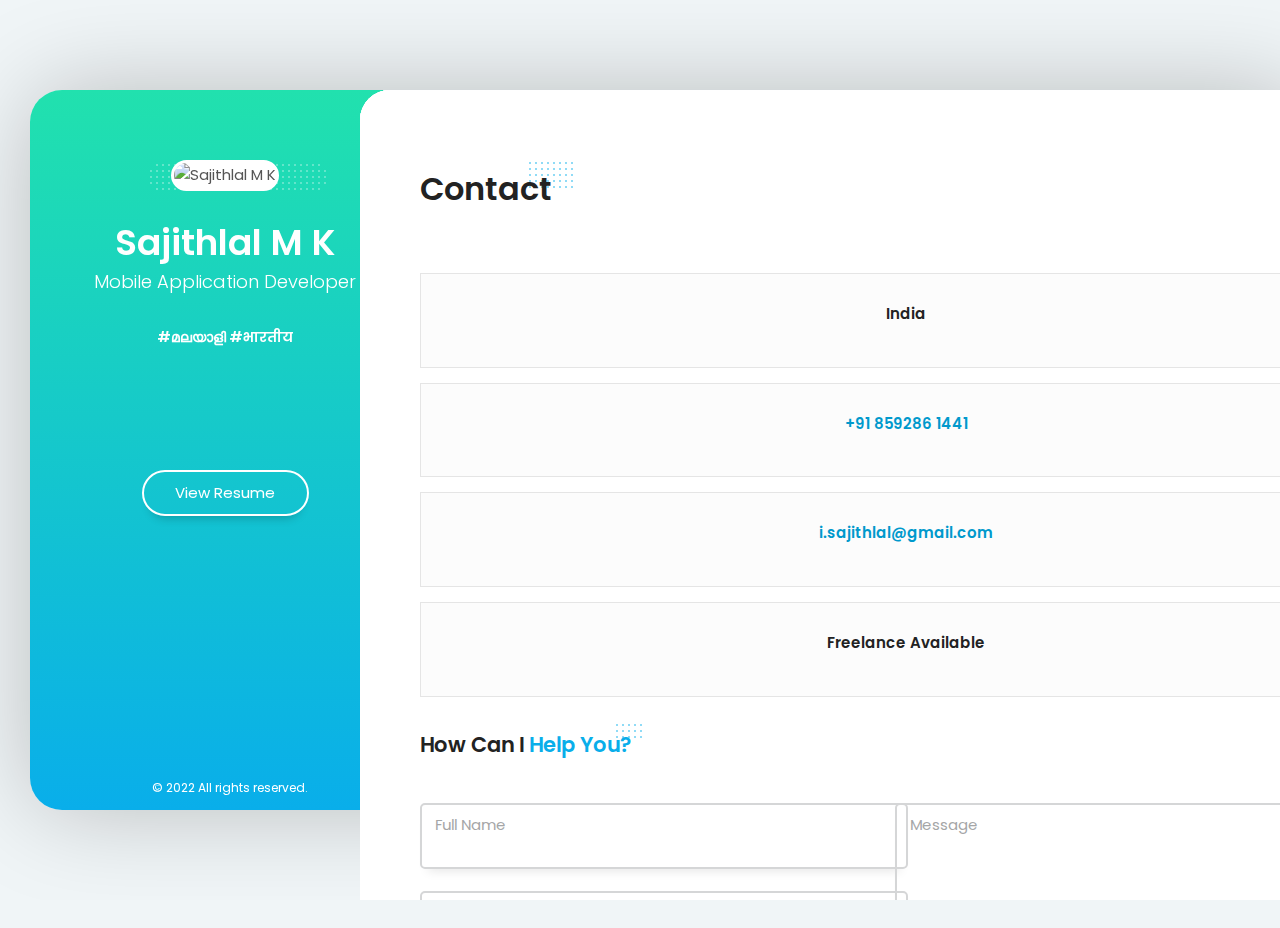
==== commit 73909490: "removed covidcare" ====
--- a/index.html
+++ b/index.html
@@ -1,7 +1,6 @@
 <!DOCTYPE html>
 <html lang="en" class="no-js">
   
-<!-- Mirrored from lmpixels.com/demo/breezycv/light/5/index.html by HTTrack Website Copier/3.x [XR&CO'2014], Sun, 09 Jan 2022 05:07:08 GMT -->
 <head>
     <meta charset="UTF-8" />
     <meta http-equiv="X-UA-Compatible" content="IE=edge"> 
@@ -20,6 +19,8 @@
     <link rel="stylesheet" href="css/owl.carousel.css" type="text/css">
     <link rel="stylesheet" href="css/magnific-popup.css" type="text/css">
     <link rel="stylesheet" href="css/main.css" type="text/css">
+    <link rel="stylesheet" href="css/style.scss" type="text/css">
+
 
     <script src="js/modernizr.custom.js"></script>
   </head>
@@ -30,12 +31,51 @@
     <!-- /Animated Background -->
 
     <!-- Loading animation -->
-    <div class="preloader">
+
+    <div class="preloader-animation">
+    <div class="dank-ass-loader">
+      <div class="row">
+         <div class="arrow up outer outer-18"></div>
+         <div class="arrow down outer outer-17"></div>
+         <div class="arrow up outer outer-16"></div>
+         <div class="arrow down outer outer-15"></div>
+         <div class="arrow up outer outer-14"></div>
+      </div>
+      <div class="row">
+         <div class="arrow up outer outer-1"></div>
+         <div class="arrow down outer outer-2"></div>
+         <div class="arrow up inner inner-6"></div>
+         <div class="arrow down inner inner-5"></div>
+         <div class="arrow up inner inner-4"></div>
+         <div class="arrow down outer outer-13"></div>
+         <div class="arrow up outer outer-12"></div>
+      </div>
+      <div class="row">
+         <div class="arrow down outer outer-3"></div>
+         <div class="arrow up outer outer-4"></div>
+         <div class="arrow down inner inner-1"></div>
+         <div class="arrow up inner inner-2"></div>
+         <div class="arrow down inner inner-3"></div>
+         <div class="arrow up outer outer-11"></div>
+         <div class="arrow down outer outer-10"></div>
+      </div>
+      <div class="row">
+         <div class="arrow down outer outer-5"></div>
+         <div class="arrow up outer outer-6"></div>
+         <div class="arrow down outer outer-7"></div>
+         <div class="arrow up outer outer-8"></div>
+         <div class="arrow down outer outer-9"></div>
+      </div>
+   </div>
+   </div>
+
+
+    <!-- <div class="preloader">
       <div class="preloader-animation">
         <div class="preloader-spinner">
         </div>
       </div>
-    </div>
+    </div> -->
     <!-- /Loading animation -->
 
     <div class="page">
@@ -49,6 +89,7 @@
               <div class="header-titles">
                 <h2>Sajithlal M K</h2>
                 <h4>Mobile Application Developer</h4>
+                <h6 style="color: white;">#മലയാളി  #भारतीय</h6>
               </div>
             </div>
 
@@ -151,9 +192,20 @@
                           </ul>
                         </div>
 
-                        <div class="header-buttons">
-                          <a href="#portfolio" class="btn btn-secondary">See Portfolio</a>
-                        </div>
+                        <div style="@media screen and (min-width: 800px) {
+                          display: inline-flex;
+                        }
+                     
+                        ">
+
+                          <a style="display:inline-flex;" href="#portfolio" class="btn btn-secondary"><img style="margin-right: 8px;" width="18px" height="18px" src="./img/portfolio.png"/> See Portfolio</a>
+
+                        <a style="display:inline-flex;" target="_blank"  href="https://rzp.io/l/4rShHqjR" class="btn btn-secondary-yellow"><img style="margin-right: 8px;" width="18px" height="18px" src="./img/coffee.png"/>   Buy me a Coffee</a>
+
+
+                        </div>
+
+                     
                       </div>
                    
   
@@ -696,43 +748,21 @@
                         <!-- Portfolio Grid -->
                         <div class="portfolio-grid three-columns">
 
-                          <figure class="item lbaudio" data-groups='["category_all", "category_apps"]'>
+                          <figure class="item standard" data-groups='["category_all", "category_apps"]'>
                             <div class="portfolio-item-img">
-                              <img src="img/portfolio/1.jpg" alt="SoundCloud Audio" title="" />
-                              <a href="https://w.soundcloud.com/player/?url=https%3A//api.soundcloud.com/tracks/221650664&amp;color=%23ff5500&amp;auto_play=false&amp;hide_related=false&amp;show_comments=true&amp;show_user=true&amp;show_reposts=false&amp;show_teaser=true&amp;visual=true" class="lightbox mfp-iframe" title="SoundCloud Audio"></a>
-                            </div>
-
-                            <i class="fa fa-volume-up"></i>
-                            <h4 style="text-align: center;" class="name">ARKart</h4>
+                              <img src="img/portfolio/7.jpg" alt="Media Project 1" title="" />
+                              <a href="portfolio-7.html" class="ajax-page-load"></a>
+                            </div>
+
+                            <i class="far fa-file-alt"></i>
+                            <h4 style="text-align: center;" class="name">Hub</h4>
                             <span class="category">Mobile Apps</span>
                           </figure>
 
-                          <figure class="item lbaudio" data-groups='["category_all", "category_apps"]'>
-                            <div class="portfolio-item-img">
-                              <img src="img/portfolio/2.jpg" alt="SoundCloud Audio" title="" />
-                              <a href="https://w.soundcloud.com/player/?url=https%3A//api.soundcloud.com/tracks/221650664&amp;color=%23ff5500&amp;auto_play=false&amp;hide_related=false&amp;show_comments=true&amp;show_user=true&amp;show_reposts=false&amp;show_teaser=true&amp;visual=true" class="lightbox mfp-iframe" title="SoundCloud Audio"></a>
-                            </div>
-
-                            <i class="fa fa-volume-up"></i>
-                            <h4 style="text-align: center;" class="name">CovidCare</h4>
-                            <span class="category">Mobile Apps</span>
-                          </figure>
-                          
-                          <figure class="item lbaudio" data-groups='["category_all", "category_apps"]'>
-                            <div class="portfolio-item-img">
-                              <img src="img/portfolio/3.jpg" alt="SoundCloud Audio" title="" />
-                              <a href="https://w.soundcloud.com/player/?url=https%3A//api.soundcloud.com/tracks/221650664&amp;color=%23ff5500&amp;auto_play=false&amp;hide_related=false&amp;show_comments=true&amp;show_user=true&amp;show_reposts=false&amp;show_teaser=true&amp;visual=true" class="lightbox mfp-iframe" title="SoundCloud Audio"></a>
-                            </div>
-
-                            <i class="fa fa-volume-up"></i>
-                            <h4 style="text-align: center;" class="name">Tappay</h4>
-                            <span class="category">Mobile Apps</span>
-                          </figure>
-
                           <figure class="item standard" data-groups='["category_all", "category_apps"]'>
                             <div class="portfolio-item-img">
-                              <img src="img/portfolio/4.jpg" alt="Media Project 2" title="" />
-                              <a href="portfolio-1.html" class="ajax-page-load"></a>
+                              <img src="img/portfolio/4.jpg" alt="Media Project 1" title="" />
+                              <a href="portfolio-4.html" class="ajax-page-load"></a>
                             </div>
 
                             <i class="far fa-file-alt"></i>
@@ -740,10 +770,21 @@
                             <span class="category">Mobile Apps</span>
                           </figure>
 
+                          <figure class="item standard" data-groups='["category_all", "category_apps"]'>
+                            <div class="portfolio-item-img">
+                              <img src="img/portfolio/3.jpg" alt="Media Project 1" title="" />
+                              <a href="portfolio-3.html" class="ajax-page-load"></a>
+                            </div>
+
+                            <i class="far fa-file-alt"></i>
+                            <h4 style="text-align: center;" class="name">Tappay</h4>
+                            <span class="category">Mobile Apps</span>
+                          </figure>
+
                           <figure class="item standard" data-groups='["category_all", "category_websites"]'>
                             <div class="portfolio-item-img">
                               <img src="img/portfolio/5.jpg" alt="Media Project 1" title="" />
-                              <a href="portfolio-1.html" class="ajax-page-load"></a>
+                              <a href="portfolio-5.html" class="ajax-page-load"></a>
                             </div>
 
                             <i class="far fa-file-alt"></i>
@@ -752,18 +793,50 @@
                           </figure>
 
 
-                          <figure class="item lbvideo" data-groups='["category_all", "category_apps"]'>
+                          <figure class="item standard" data-groups='["category_all", "category_apps"]'>
                             <div class="portfolio-item-img">
-                              <img src="img/portfolio/6.jpg" alt="Vimeo Video 1" title="" />
-                              <a href="https://player.vimeo.com/video/158284739" class="lightbox mfp-iframe" title="Vimeo Video 1"></a>
-                            </div>
-
-                            <i class="fas fa-video"></i>
+                              <img src="img/portfolio/6.jpg" alt="Media Project 1" title="" />
+                              <a href="portfolio-6.html" class="ajax-page-load"></a>
+                            </div>
+
+                            <i class="far fa-file-alt"></i>
                             <h4 style="text-align: center;" class="name">Sun Frames</h4>
                             <span class="category">Mobile Apps</span>
                           </figure>
-
                          
+
+                          <!-- <figure class="item standard" data-groups='["category_all", "category_apps"]'>
+                            <div class="portfolio-item-img">
+                              <img src="img/portfolio/2.jpg" alt="Media Project 1" title="" />
+                              <a href="portfolio-2.html" class="ajax-page-load"></a>
+                            </div>
+
+                            <i class="far fa-file-alt"></i>
+                            <h4 style="text-align: center;" class="name">CovidCare</h4>
+                            <span class="category">Mobile Apps</span>
+                          </figure>
+                           -->
+
+                          
+
+                          <figure class="item standard" data-groups='["category_all", "category_apps"]'>
+                            <div class="portfolio-item-img">
+                              <img src="img/portfolio/1.jpg" alt="Media Project 1" title="" />
+                              <a href="portfolio-1.html" class="ajax-page-load"></a>
+                            </div>
+
+                            <i class="far fa-file-alt"></i>
+                            <h4 style="text-align: center;" class="name">AR Kart</h4>
+                            <span class="category">Mobile Apps</span>
+                          </figure>
+
+                        
+                          
+
+                         
+
+
+                        
                          
                         </div>
                       </div>
@@ -899,6 +972,4 @@
     <script src="js/main.js"></script>
   <script defer src="https://static.cloudflareinsights.com/beacon.min.js/v652eace1692a40cfa3763df669d7439c1639079717194" integrity="sha512-Gi7xpJR8tSkrpF7aordPZQlW2DLtzUlZcumS8dMQjwDHEnw9I7ZLyiOj/6tZStRBGtGgN6ceN6cMH8z7etPGlw==" data-cf-beacon='{"rayId":"6cab237d9b5252d3","version":"2021.12.0","r":1,"token":"94b99c0576dc45bf9d669fb5e9256829","si":100}' crossorigin="anonymous"></script>
 </body>
-
-<!-- Mirrored from lmpixels.com/demo/breezycv/light/5/index.html by HTTrack Website Copier/3.x [XR&CO'2014], Sun, 09 Jan 2022 05:07:20 GMT -->
 </html>
--- a/css/main.css
+++ b/css/main.css
@@ -1 +1,159 @@
-@import 'https://fonts.googleapis.com/css?family=Poppins:200,200i,300,300i,400,400i,500,500i,600,600i,700,700i';@import 'fonts/linear-icons-font/style.css';@import 'fonts/fontawesome-free-5.12.1-web/css/all.min.css';html{margin:0;width:100%;height:100%;min-height:100%;overflow:hidden}body{background-color:#f0f5f7;margin:0;width:100%;height:100%;min-height:100%;font-size:15px;font-family:poppins,Helvetica,sans-serif;line-height:1.65em;overflow:hidden;color:#555;background-repeat:no-repeat;background-position:center;background-position:50% 50%;background-size:cover}h1,h2,h3,h4,h5,h6{color:#222;font-family:poppins,Helvetica,sans-serif;font-weight:600}h1{font-size:32px}h2{font-size:27px}h3{font-size:21px}h4{font-size:18px}h5{font-size:16px}h6{font-size:14px}a{color:#09c;text-decoration:none;-webkit-transition:all .3s ease-in-out;-moz-transition:all .3s ease-in-out;-o-transition:all .3s ease-in-out;-ms-transition:all .3s ease-in-out;transition:all .3s ease-in-out}p{margin-bottom:10px}.clearfix:before,.clearfix:after{content:" ";display:table}.clearfix:after{clear:both}.page{display:block;width:100%;height:100%;min-height:100%;padding:0 100px;overflow:hidden}.page-content{position:relative;width:100%;max-width:1280px;min-height:80vh;margin:10vh auto;padding:0;background:-webkit-gradient(linear,left top,left bottom,from(#21e1ae),to(#09aeea));background:linear-gradient(#21e1ae,#09aeea);-webkit-box-shadow:0 0 100px -5px rgba(0,0,0,.25);-moz-box-shadow:0 0 100px -5px rgba(0,0,0,.25);box-shadow:0 0 100px -5px rgba(0,0,0,.25);border-radius:32px;-webkit-backface-visibility:hidden;-moz-backface-visibility:hidden;backface-visibility:hidden}.btn-primary,.btn-secondary,button,input[type=button],input[type=submit],.wp-block-button .wp-block-button__link{display:inline-block;position:relative;padding:.8em 2.1em;margin-bottom:.75em;margin-right:.25em;font-size:1em;line-height:1.2;border:0;outline:0;border:2px solid #09aeea;color:#222;text-shadow:none;background-color:#fff;border-radius:30px;font-family:poppins,Helvetica,sans-serif;-webkit-transition:all .3s ease-in-out;-moz-transition:all .3s ease-in-out;-o-transition:all .3s ease-in-out;-ms-transition:all .3s ease-in-out;transition:all .3s ease-in-out;box-shadow:0 10px 10px -8px rgba(0,0,0,.22)}.btn-primary:last-child,.btn-secondary:last-child,button:last-child,input[type=button]:last-child,input[type=submit]:last-child,.wp-block-button .wp-block-button__link:last-child{margin-right:0}.btn-primary:hover,.btn-primary:focus,button:hover,button:focus,input[type=button]:hover,input[type=button]:focus,input[type=submit]:hover,input[type=submit]:focus{background-color:#09aeea;color:#fff;border:2px solid #09aeea}.btn-secondary{border-color:#d5d5d5;background-color:#fff;box-shadow:0 10px 10px -8px #d5d5d5;color:#666}.btn-secondary:hover,.btn-secondary:focus{color:#333;border-color:#d5d5d5;background-color:#d5d5d5}.animated{-webkit-animation-duration:1s;animation-duration:1s;-webkit-animation-fill-mode:both;animation-fill-mode:both}.no-js .preloader,.no-js .preloader-portfolio{display:none}.preloader,.preloader-portfolio{position:fixed;left:0;top:0;width:100%;height:100%;z-index:9999;background:#fff}.preloader-animation{position:absolute;top:50%;left:50%;text-align:center;background-color:inherit;color:inherit;opacity:1;transition:opacity .3s;transform:translate3d(-50%,-50%,0)}.preloader-spinner{width:52px;height:52px;margin:100px auto;background-color:#09aeea;border-radius:100%;-webkit-animation:sk-scaleout 1s infinite ease-in-out;animation:sk-scaleout 1s infinite ease-in-out}@-webkit-keyframes sk-scaleout{0%{-webkit-transform:scale(0)}100%{-webkit-transform:scale(1.1);opacity:0}}@keyframes sk-scaleout{0%{-webkit-transform:scale(0);transform:scale(0)}100%{-webkit-transform:scale(1.1);transform:scale(1.1);opacity:0}}@media only screen and (min-width:1025px){.header{display:inline-block;float:left;width:100%;max-width:380px;height:100%;max-height:80vh;min-height:inherit;text-align:center;padding:70px 30px 45px;overflow:auto}.header-titles{}ul.main-menu{position:absolute;padding:15px 0;width:70px;right:-90px;background-color:#fff;border-radius:35px;z-index:999;list-style:none;top:0;-webkit-box-shadow:0 0 30px -5px rgba(0,0,0,.15);-moz-box-shadow:0 0 30px -5px rgba(0,0,0,.15);box-shadow:0 0 30px -5px rgba(0,0,0,.15)}ul.main-menu a{display:block;position:relative;color:#b5b6b7;padding:10px;-webkit-transition:all .3s ease-in-out;-moz-transition:all .3s ease-in-out;-o-transition:all .3s ease-in-out;-ms-transition:all .3s ease-in-out;transition:all .3s ease-in-out}ul.main-menu a.active,ul.main-menu a:focus,ul.main-menu a:hover{color:#09aeea}ul.main-menu .menu-icon{display:block;font-size:30px}ul.main-menu .link-text{position:absolute;width:auto;visibility:hidden;opacity:0;color:#fff;padding:2px 10px;background-color:#09aeea;white-space:nowrap;right:0;top:-50%;margin-top:50%;-webkit-transition:all .3s ease-in-out;-moz-transition:all .3s ease-in-out;-o-transition:all .3s ease-in-out;-ms-transition:all .3s ease-in-out;transition:all .3s ease-in-out;z-index:0;box-shadow:0 10px 10px -8px rgba(0,0,0,.22)}ul.main-menu a:hover .link-text{right:100%;visibility:visible;opacity:1}}.lmpixels-arrows-nav{position:absolute;padding:10px 0;width:60px;right:-80px;background-color:#fff;border-radius:35px;z-index:98;list-style:none;bottom:0;-webkit-box-shadow:0 0 30px -5px rgba(0,0,0,.15);-moz-box-shadow:0 0 30px -5px rgba(0,0,0,.15);box-shadow:0 0 30px -5px rgba(0,0,0,.15)}.lmpixels-arrows-nav div{display:block;position:relative;text-align:center;color:#b5b6b7;padding:10px;font-size:24px;-webkit-transition:all .3s ease-in-out;-moz-transition:all .3s ease-in-out;-o-transition:all .3s ease-in-out;-ms-transition:all .3s ease-in-out;transition:all .3s ease-in-out}.lmpixels-arrows-nav div:hover{color:#09aeea}.header-photo{position:relative;width:180px;margin:0 auto 30px;z-index:1}.header-photo img{max-width:100%;background-color:#fff;border:3px solid #fff;border-radius:300px}.header-photo:after{position:absolute;opacity:.3;top:7%;left:7%;border-radius:300px;content:'';height:calc(100% + 0px);width:calc(100% + 0px);background-image:-webkit-repeating-radial-gradient(center center,#fff,#fff 1px,transparent 0px,transparent 100%);background-image:-moz-repeating-radial-gradient(center center,#fff,#fff 1px,transparent 0px,transparent 100%);background-image:-ms-repeating-radial-gradient(center center,#fff,#fff 1px,transparent 0px,transparent 100%);-webkit-background-size:6px 6px;-moz-background-size:6px 6px;background-size:6px 6px;z-index:-1}.header-titles h2{font-size:36px;font-weight:600;color:#fff;margin:5px 0 7px;line-height:1.2em}.header-titles h4{font-size:18px;font-weight:300;color:#fff;margin:5px 0;line-height:1.2em}.social-links{margin:20px 0}.social-links ul{list-style:none;padding:0}.social-links ul li{display:inline-block}.social-links ul li a{color:#fff;border-radius:20px;font-size:18px;padding:0;height:30px;width:30px;display:block;line-height:30px;text-align:center;opacity:.9}.social-links ul li a:hover{opacity:1;background-color:rgba(255,255,255,.2)}.header-buttons{margin-top:50px}.header-buttons .btn-primary{background-color:transparent;color:#fff;border-color:#fff}.header-buttons .btn-primary:hover{background-color:#fff;color:#09aeea;border-color:#fff}.header .copyrights{color:#fff;width:380px;position:absolute;bottom:0;left:0;padding:5px 10px 15px;line-height:14px;font-size:12px;text-align:center}.content-area{position:absolute;right:0;background-color:transparent;height:100%;width:100%;max-width:calc(100% - 380px)}.animated-sections{position:relative;height:100%;-webkit-perspective:1500px;-moz-perspective:1500px;perspective:1500px;-webkit-backface-visibility:hidden;-moz-backface-visibility:hidden;backface-visibility:hidden}.animated-section{position:absolute;background-color:#fff;height:100%;width:100%;border-radius:30px;padding:60px;opacity:0;overflow:auto;visibility:hidden;-webkit-backface-visibility:hidden;-moz-backface-visibility:hidden;backface-visibility:hidden;-webkit-transform:translate3d(0,0,0);-moz-transform:translate3d(0,0,0);transform:translate3d(0,0,0);background-repeat:no-repeat;background-position:center;background-position:50% 50%;background-size:cover}.single-page-content{position:absolute;background-color:#fff;height:100%;width:100%;border-radius:30px;padding:60px;overflow:auto}.section-active,.no-js .animated-section{opacity:1;overflow:auto;visibility:visible;z-index:99}.ps>.ps__scrollbar-y-rail{margin-right:10px;margin-top:30px;margin-bottom:30px;border-radius:20px}.ps>.ps__scrollbar-y-rail>.ps__scrollbar-y{background-color:#b5b6b7}.ps:hover>.ps__scrollbar-y-rail:hover>.ps__scrollbar-y{background-color:#09aeea}.ps>.ps__scrollbar-y-rail{width:12px}.ps>.ps__scrollbar-y-rail:hover>.ps__scrollbar-y,.ps>.ps__scrollbar-y-rail:active>.ps__scrollbar-y,.ps:hover.ps--in-scrolling.ps--y>.ps__scrollbar-y-rail>.ps__scrollbar-y,.ps.ps--in-scrolling.ps--y>.ps__scrollbar-y-rail>.ps__scrollbar-y{width:8px}.page-title{display:inline-block;position:relative;padding-right:25px;padding-bottom:15px;margin-bottom:30px}.page-title h2{position:relative;font-size:32px;z-index:1}.page-title h2 span{color:#09aeea}.page-title:after{position:absolute;opacity:.45;top:10px;right:0;content:'';height:30px;width:50px;background-image:-webkit-repeating-radial-gradient(center center,#09aeea,#09aeea 1px,transparent 0px,transparent 100%);background-image:-moz-repeating-radial-gradient(center center,#09aeea,#09aeea 1px,transparent 0px,transparent 100%);background-image:-ms-repeating-radial-gradient(center center,#09aeea,#09aeea 1px,transparent 0px,transparent 100%);-webkit-background-size:6px 6px;-moz-background-size:6px 6px;background-size:6px 6px;z-index:0}.form-group{position:relative;margin:0 0 21.5px}.form-control,.form-control:focus{height:42px}.form-control,.form-control:focus,.has-error .form-control,.has-error .form-control:focus,input[type=search],input[type=password],input[type=text]{position:relative;border:2px solid #d5d6d7;border-radius:5px;display:block;font-size:1em;line-height:1.4;margin:0;padding:10px 25px 10px 12px;width:100%;background:0 0;background-color:transparent;text-align:left;color:inherit;-webkit-box-shadow:none;-moz-box-shadow:none;box-shadow:none;outline:none;font-family:poppins,Helvetica,sans-serif;box-shadow:0 10px 10px -8px rgba(0,0,0,.1)}textarea.form-control,textarea.form-control:focus{height:auto}.form-control~.form-control-border{content:"";position:absolute;z-index:-1;left:0;right:100%;bottom:0;border-radius:5px;top:0;opacity:0;background:0 0;border:2px solid #09aeea;border-right-width:0;height:100%;-webkit-transition:all .3s ease-in-out;-moz-transition:all .3s ease-in-out;-o-transition:all .3s ease-in-out;-ms-transition:all .3s ease-in-out;transition:all .3s ease-in-out}.form-control:focus~.form-control-border{left:0;right:0;height:100%;z-index:1;opacity:1;border-right-width:2px}.has-error .form-control~.form-control-border{border-color:#ff4c4c}.form-control::-moz-placeholder{color:#adadac}.form-control:-ms-input-placeholder{color:#adadac}.form-control::-webkit-input-placeholder{color:#adadac}.form-group .help-block{position:absolute;display:inline-block;padding:0 5px;font-size:.93em;line-height:1.75em;margin:-2px 0 0 10px;color:#fff;background:#ff4e4e}.form-group .help-block:after{content:" ";position:absolute;left:5px;bottom:100%;width:0;height:0;border-bottom:10px solid #ff4e4e;border-right:10px solid transparent}.form-group .help-block:empty{display:none}.form-group-with-icon i{position:absolute;font-size:16px;top:13px;right:13px;color:#d3d3d3}.form-group-with-icon.form-group-focus i{color:#09aeea}.form-group.form-group-w-checkbox{padding-top:0;padding-bottom:8px;margin-bottom:17px}.form-group-with-icon.form-group-w-checkbox{padding-top:8px;padding-left:52px;margin-bottom:25px}.form-group .form-control-checkbox+label,.form-group.form-group-focus .form-control-checkbox+label{position:relative;display:inline;left:0;top:0;font-size:1em;opacity:1}.form-group .form-control-checkbox,.form-group.form-group-focus .form-control-checkbox{display:inline-block;width:auto;height:auto;top:2px}.form-group.form-group-w-checkbox .help-block{top:100%;left:0;margin-left:0}.form-group.form-group-with-icon.form-group-w-checkbox .help-block{left:52px}.form-group label{position:absolute;top:10px;left:15px;z-index:-1;color:#a5a6a7;transition:.3s}.form-group .form-control:focus~label,.form-group.form-group-focus .form-control~label{color:#09aeea;top:-20px;left:0;z-index:1;font-size:13px}.form-control,.form-control:focus,.has-error .form-control,.has-error .form-control:focus,input[type=search],input[type=password],input[type=text],.header-search input.form-control{-webkit-transform:translateZ(0);-moz-transform:translateZ(0);transform:translateZ(0)}.block-title{display:inline-block;position:relative;padding-right:12px;padding-bottom:10px;margin-bottom:15px}.block-title h3{position:relative;font-size:21px;z-index:1}.block-title h3 span{color:#09aeea}.block-title:after{position:absolute;opacity:.45;top:10px;right:0;content:'';height:20px;width:30px;background-image:-webkit-repeating-radial-gradient(center center,#09aeea,#09aeea 1px,transparent 0px,transparent 100%);background-image:-moz-repeating-radial-gradient(center center,#09aeea,#09aeea 1px,transparent 0px,transparent 100%);background-image:-ms-repeating-radial-gradient(center center,#09aeea,#09aeea 1px,transparent 0px,transparent 100%);-webkit-background-size:6px 6px;-moz-background-size:6px 6px;background-size:6px 6px;z-index:0}.white-space-10{padding-bottom:10px}.white-space-20{padding-bottom:20px}.white-space-30{padding-bottom:30px}.white-space-40{padding-bottom:40px}.white-space-50{padding-bottom:50px}.white-space-60{padding-bottom:60px}.white-space-70{padding-bottom:70px}.info-list ul{list-style:none;padding:0;margin:0}.info-list ul li{margin-bottom:10px}.info-list .title{color:#09aeea;margin-right:5px;font-weight:600}.info-block-w-icon{margin-bottom:25px}.info-block-w-icon .ci-text h4{margin:5px 0}.info-block-w-icon .ci-text p{font-size:.95em}.info-block-w-icon .ci-icon{display:table-cell;width:54px;padding-right:25px}.info-block-w-icon i{position:relative;font-size:42px;color:#09aeea;opacity:.7}.lm-info-block{position:relative;text-align:center;width:100%;display:block;margin:0 0 15px;background-color:#fcfcfc;padding:20px 10px;border:1px solid #e5e5e5;-webkit-box-shadow:none;-moz-box-shadow:none;box-shadow:none;overflow:hidden;-webkit-transition:all .2s ease-in-out;-moz-transition:all .2s ease-in-out;-o-transition:all .2s ease-in-out;-ms-transition:all .2s ease-in-out;transition:all .2s ease-in-out}.lm-info-block i{position:relative;font-size:33px;color:#09aeea;z-index:1}.lm-info-block h4{font-size:15px;margin-top:8px}.lm-info-block .lm-info-block-value{font-size:30px;line-height:30px;font-weight:400;display:block;margin:10px 0;color:#09aeea}.lm-info-block .lm-info-block-value:empty{margin:0}.testimonial{text-align:center;border:2px solid #e5e6e7;border-radius:20px;margin:45px 2px 10px;padding:0 25px 15px}.testimonial img{max-width:90px;max-height:90px;margin:-45px auto 20px;border-radius:90px;box-shadow:0 10px 10px -8px rgba(0,0,0,.22)}.testimonial .text{text-align:left;font-style:italic}.testimonial .author-info{position:relative;text-align:left;margin-top:20px}.testimonial .author-info .icon{content:'';position:absolute;font-size:30px;right:0;top:7px;color:#09aeea;opacity:.5}.testimonial .author-info .author{margin:0;font-size:15px}.testimonial .author-info .company{color:#a5a6a7;font-size:13px;font-weight:300;margin:0}.clients.owl-carousel .client-block{padding:15px;margin-bottom:15px}.client-block{text-align:center;padding:5px 0;margin-bottom:30px;opacity:.7;-webkit-transition:all .2s ease-in-out;-moz-transition:all .2s ease-in-out;-o-transition:all .2s ease-in-out;-ms-transition:all .2s ease-in-out;transition:all .2s ease-in-out}.testimonials.owl-carousel .owl-nav,.clients.owl-carousel .owl-nav{position:absolute;text-align:right;right:0;top:-52px}.testimonials.owl-carousel .owl-nav .owl-prev,.testimonials.owl-carousel .owl-nav .owl-next,.clients.owl-carousel .owl-nav .owl-prev,.clients.owl-carousel .owl-nav .owl-next{position:relative;display:inline-block;background-color:#fff;border:1px solid #e5e5e5;border-radius:5px;-webkit-transition-duration:.2s;transition-duration:.2s;font-family:"font awesome 5 free";font-size:11px;font-weight:900;-moz-osx-font-smoothing:grayscale;-webkit-font-smoothing:antialiased;display:inline-block;font-style:normal;font-variant:normal;text-rendering:auto;color:#666}.testimonials.owl-carousel .owl-nav .owl-prev,.clients.owl-carousel .owl-nav .owl-prev{margin-right:3px}.testimonials.owl-carousel .owl-nav .owl-prev:before,.testimonials.owl-carousel .owl-nav .owl-next:before,.clients.owl-carousel .owl-nav .owl-prev:before,.clients.owl-carousel .owl-nav .owl-next:before{position:relative;margin:2px;width:22px;height:22px;line-height:22px;text-align:center;display:block;cursor:pointer;color:inherit;z-index:1}.testimonials.owl-carousel .owl-nav .owl-prev:before,.clients.owl-carousel .owl-nav .owl-prev:before{content:"\f053"}.testimonials.owl-carousel .owl-nav .owl-next:before,.clients.owl-carousel .owl-nav .owl-next:before{content:"\f054"}.testimonials.owl-carousel .owl-nav .owl-prev:hover,.testimonials.owl-carousel .owl-nav .owl-next:hover,.clients.owl-carousel .owl-nav .owl-prev:hover,.clients.owl-carousel .owl-nav .owl-next:hover{background-color:#09aeea;border-color:#09aeea;color:#fff}.timeline-second-style .timeline-item{position:relative;display:table;table-layout:fixed;width:100%;padding-bottom:15px}.timeline-second-style .timeline-item:last-child{padding-bottom:0}.timeline-second-style .left-part{width:30%;display:table-cell;padding-right:25px;min-height:100%;text-align:right;vertical-align:top}.timeline-second-style .right-part{width:70%;display:table-cell;padding-left:25px;padding-right:15px;vertical-align:top}.timeline-second-style .right-part p,.timeline-second-style .right-part p>*{font-size:.92em}.timeline-second-style .divider{position:absolute;top:0;left:30%;bottom:0;width:1px;background-color:#eee}.timeline-second-style .divider:before{content:'';display:block;position:absolute;margin-top:4px;width:17px;height:17px;position:absolute;margin-left:-8px;border-radius:10px;background-color:#09aeea;opacity:.25;z-index:0}.timeline-second-style .divider:after{content:'';display:block;position:absolute;margin-top:8px;width:9px;height:9px;margin-left:-4px;background-color:#fff;border-radius:5px;border:2px solid #09aeea;z-index:1}.timeline-second-style .item-title{font-size:16px;margin-bottom:3px}.timeline-second-style .item-period{margin:3px 0;font-size:14px;line-height:1.4em}.timeline-second-style .item-company{display:block;margin:0 0 4px;font-size:13px;font-weight:300;line-height:1.45em;color:#a5a6a7}.timeline-second-style .timeline-item:last-child .right-part{padding-bottom:0}.timeline-second-style .item-logo{display:block;margin-bottom:10px}.timeline-second-style .item-logo img{max-height:40px}.skills-info.skills-second-style{margin-bottom:30px}.skills-info.skills-second-style h4{font-size:13px;line-height:1.1em;position:relative;float:left;margin:0 0 4px}.skills-second-style .skill-container{position:relative;display:inline-block;background-color:#fff;border:1px solid #09aeea;-moz-border-radius:8px;-webkit-border-radius:8px;border-radius:8px;-webkit-box-sizing:border-box;-moz-box-sizing:border-box;box-sizing:border-box;height:10px;margin-bottom:8px;width:100%}.skills-second-style .skill-container:before{content:'';position:absolute;background-color:#09aeea}.skills-second-style .skill-value{font-size:11px;line-height:1.1em;position:relative;float:right;margin:0 0 4px;color:#aaa}.skills-second-style .skill-percentage{background-color:#09aeea;border:2px solid #fff;-moz-border-radius:9px;-webkit-border-radius:9px;border-radius:9px;height:8px;padding:0}.skills-second-style .skill-container.skill-1 .skill-percentage{width:95%}.skills-second-style .skill-container.skill-2 .skill-percentage{width:80%}.skills-second-style .skill-container.skill-3 .skill-percentage{width:65%}.skills-second-style .skill-container.skill-4 .skill-percentage{width:85%}.skills-second-style .skill-container.skill-5 .skill-percentage{width:90%}.skills-second-style .skill-container.skill-6 .skill-percentage{width:95%}.skills-second-style .skill-container.skill-7 .skill-percentage{width:90%}.skills-second-style .skill-container.skill-8 .skill-percentage{width:75%}.skills-second-style .skill-container.skill-9 .skill-percentage{width:60%}.pt-page .skills-second-style .skill-percentage,.pt-page .skills-second-style .skill-value{-webkit-transition:all 2s ease-in-out;-moz-transition:all 2s ease-in-out;-o-transition:all 2s ease-in-out;-ms-transition:all 2s ease-in-out;transition:all 2s ease-in-out}.js .subpages:not(.one-page-layout) .pt-page:not(.pt-page-current) .skills-second-style .skill-percentage{width:0!important}.js .subpages:not(.one-page-layout) .pt-page:not(.pt-page-current) .skills-second-style .skill-value{left:26px!important}.knowledges{list-style:none}.knowledges li{display:inline-block;background-color:#09aeea;border-radius:3px;color:#fff;padding:1px 10px;margin:3px 2px;font-size:13px}.certificate-item{position:relative;display:table;table-layout:fixed;width:100%;border:2px solid #e5e5e5;border-radius:8px;margin-bottom:20px;-webkit-transition:all 2s ease-in-out;-moz-transition:all .2s ease-in-out;-o-transition:all .2s ease-in-out;-ms-transition:all .2s ease-in-out;transition:all .2s ease-in-out}.certi-logo{display:table-cell;width:120px;height:100%;background-color:#f5f5f5;padding:25px;vertical-align:middle;border-top-left-radius:6px;border-bottom-left-radius:6px}.certi-logo img{display:block;max-width:100%}.certi-content{display:table-cell;width:100%;padding:20px 25px;vertical-align:middle}.certi-title h4{font-size:16px;margin:0 0 5px}.certi-id{font-size:.9em;color:#777}.certi-date{font-size:.7em;color:#777;opacity:.7}.controls.two-columns .left-column{width:47%;float:left;margin-right:3%}.controls.two-columns .right-column{width:50%;float:right}.g-recaptcha{margin-bottom:20px}.map{width:100%;height:140px;margin:0 0 35px}.portfolio-filters{margin-bottom:30px}.portfolio-filters li{display:inline-block;margin-right:15px;font-size:13px;opacity:.7}.portfolio-filters li.active{opacity:1}.portfolio-filters li a{color:#666;cursor:pointer}.portfolio-grid{margin-left:-7px;margin-right:-7px}.portfolio-grid figure{width:33.33333%;float:left;padding:7px;position:relative;overflow:hidden}.portfolio-grid.one-column figure{width:100%}.portfolio-grid.two-columns figure{width:50%}.portfolio-grid.three-columns figure{width:33.33333%}.portfolio-grid.four-columns figure{width:25%}.portfolio-grid.five-columns figure{width:20%}.portfolio-grid img{position:relative;display:block;width:100%}.portfolio-grid figure a,.portfolio-rid figure img{display:block;position:relative}.portfolio-grid figure img{-webkit-transition:all .3s ease-in-out;-moz-transition:all .3s ease-in-out;-o-transition:all .3s ease-in-out;-ms-transition:all .3s ease-in-out;transition:all .3s ease-in-out}.portfolio-grid figure:hover img{transform:scale(1.1)}.portfolio-grid figure a{position:absolute;top:0;bottom:0;right:0;left:0;z-index:3}.portfolio-item-img{position:relative;overflow:hidden}.portfolio-grid figure .portfolio-item-img:after{content:'';position:absolute;background-color:rgba(0,0,0,.05);top:0;right:0;bottom:0;left:0;opacity:0;-webkit-transition:all .3s ease-in-out;-moz-transition:all .3s ease-in-out;-o-transition:all .3s ease-in-out;-ms-transition:all .3s ease-in-out;transition:all .3s ease-in-out}.portfolio-grid figure:hover .portfolio-item-img:after{opacity:1}.portfolio-item-desc{margin-top:12px}.portfolio-item-desc h4{margin-bottom:0}.portfolio-item-desc small{color:#888}.portfolio-grid figure i{display:inline-block;position:absolute;top:15px;right:15px;font-size:16px;opacity:0;width:30px;height:30px;background-color:#fff;color:#09aeea;text-align:center;line-height:30px;-webkit-transition:all .3s ease-in-out;-moz-transition:all .3s ease-in-out;-o-transition:all .3s ease-in-out;-ms-transition:all .3s ease-in-out;transition:all .3s ease-in-out}.portfolio-grid figure .name{display:block;padding:15px 0;font-size:16px;position:relative}.portfolio-grid figure .category{display:inline-block;padding:2px 7px;background-color:#fff;color:#222;font-size:11px;line-height:1.2em;top:15px;left:15px;position:absolute;opacity:0;-webkit-transition:all .3s ease-in-out;-moz-transition:all .3s ease-in-out;-o-transition:all .3s ease-in-out;-ms-transition:all .3s ease-in-out;transition:all .3s ease-in-out}.portfolio-grid figure:hover i,.portfolio-grid figure:hover .name,.portfolio-grid figure:hover .category{opacity:1}.blog-masonry{margin:0 -1em 1.8em}.blog-masonry.one-column .item{width:100%;padding:0 1em 2em}.blog-masonry.two-columns .item{width:50%;float:left;padding:0 1em 2em}.blog-masonry.three-columns .item{width:33.333333%;float:left;padding:0 1em 2em}.blog-card{display:block;position:relative;padding:0;background:#fff}.blog-card .post-image{width:100%;margin:0}.blog-card .media-block{overflow:hidden}.blog-card .media-block img{-webkit-transition:all .3s ease-in-out;-moz-transition:all .3s ease-in-out;-o-transition:all .3s ease-in-out;-ms-transition:all .3s ease-in-out;transition:all .3s ease-in-out}.blog-card .media-block:hover img{transform:scale(1.1)}.blog-card .post-without-f-image{padding-bottom:46.875%;width:100%;background-color:#f5f5f5}.blog-card .post-info{padding:1em 1.4em 1.4em;border:1px solid #f5f5f5;border-top:0}.blog-card .blog-item-title{margin:5px 0 0}.blog-card .post-meta{padding:1em;margin:0}.blog-card .category a{position:absolute;top:10px;left:10px;background:#fff;padding:2px 7px;line-height:1.2em;font-size:11px;color:#222;z-index:3}.blog-card .post-date{display:inline-block;color:#888;font-size:11px;line-height:1.1em;font-weight:300}.blog-card .media-block{position:relative}.sticky-badge{position:absolute;background-color:#fff;right:10px;top:10px;font-size:12px;padding:0;width:18px;height:18px;text-align:center;line-height:18px;color:#888;z-index:3}.blog-card .media-block a .mask{position:absolute;background:#4f565e;background:rgba(0,0,0,.12);display:inline-block;font-family:linearicons-free;font-style:normal;font-weight:400;font-variant:normal;text-transform:none;line-height:1;-webkit-font-smoothing:antialiased;-moz-osx-font-smoothing:grayscale;width:100%;left:0;bottom:0;top:0;opacity:0;visibility:hidden;-webkit-transition:all .2s ease-in-out;-moz-transition:all .2s ease-in-out;-o-transition:all .2s ease-in-out;-ms-transition:all .2s ease-in-out;transition:all .2s ease-in-out}.blog-card .media-block a .mask:after{position:absolute;left:50%;top:50%;margin:-22px 0 0 -22px;width:44px;line-height:44px;font-size:44px;text-align:center;content:"\e828";color:#fff}.blog-card .media-block:hover a .mask{visibility:visible;opacity:1}.blog-card ul.category li a{color:#888;font-size:12px;font-weight:300}.blog-card .post-meta .item,.post-meta .item a{color:#a6a6a6}.page-ajax-loaded{position:fixed;background-color:#fff;padding:0;top:0;bottom:0;right:0;left:0;z-index:9999;overflow:hidden}.page-ajax-loaded:empty{display:none!important}.ajax-page-content{height:100%;overflow:auto;background-color:#fff}.ajax-page-wrapper{max-width:1170px;margin:0 auto;padding:20px 60px 50px}.ajax-page-nav{text-align:right}.ajax-page-nav>div.nav-item{position:relative;display:inline-block;margin:0 3px}.ajax-page-nav>div.nav-item a{display:inline-block;height:40px;width:40px;text-align:center;color:#888;background-color:#eee}.ajax-page-nav>div.nav-item a:hover{background-color:#09aeea;color:#fff}.ajax-page-nav>div.nav-item a i{line-height:40px;font-size:22px}.ajax-page-title{padding-top:20px;padding-bottom:30px;text-align:left}.ajax-page-title h1{display:inline-block;margin:0}.portfolio-block{padding-top:30px}.ajax-page-page-content img{max-width:100%}.portfolio-page-video,.portfolio-page-carousel,.portfolio-page-image{position:relative;width:100%;margin-bottom:20px}.project-description{display:block;position:relative;padding:20px 25px 25px;background-color:#fcfcfc}.ajax-page-wrapper .block-title h3{font-size:18px;margin-bottom:15px}.project-general-info{list-style:none;padding:0;margin:0 0 15px}.project-general-info li{margin:0 0 10px}.project-general-info .fa{color:#09aeea;margin-right:5px}.project-general-info p{margin:0}.share-buttons{display:block;margin:25px 0 0}.share-buttons a{display:inline-block;margin:0 3px 0 0;padding:0;width:28px;height:28px;color:#888;background-color:#fff;border:1px solid #e5e5e5;text-align:center;border-radius:0}.portfolio-page-content .share-buttons a{margin:0 7px 0 0}.share-buttons a:hover{color:#fff;background-color:#09aeea;border-color:#09aeea}.share-buttons a:last-child{margin-right:0;border-radius:0}.share-buttons a i{font-size:14px;line-height:26px}.tags-block{margin:25px 0 0}.tags-block .block-title{margin-bottom:0}.tags{list-style:none;margin:0;padding:0}.tags>li{display:inline-block}.tags a{display:inline-block;font-size:12px;line-height:1.5em;color:#666;padding:2px 7px;background-color:#fff;border-radius:3px;border:1px solid #e5e5e5;margin:3px 2px 2px}.tags a:first-child{margin-left:0}.embed-responsive{position:relative;display:block;width:100%;padding:0;overflow:hidden}.embed-responsive-16by9:before{padding-top:56.25%}.embed-responsive-21by9:before{padding-top:42.857143%}.embed-responsive-4by3:before{padding-top:75%}.embed-responsive-1by1:before{padding-top:100%}.embed-responsive::before{display:block;content:""}.embed-responsive .embed-responsive-item,.embed-responsive embed,.embed-responsive iframe,.embed-responsive object,.embed-responsive video{position:absolute;top:0;bottom:0;left:0;width:100%;height:100%;border:0}.portfolio-page-carousel{overflow:hidden}.portfolio-page-carousel .owl-nav{position:absolute;top:50%;width:100%;margin-top:-20px;text-align:center;-webkit-tap-highlight-color:transparent}.portfolio-page-carousel .owl-nav [class*=owl-]{color:#9e9e9e;margin:0;padding:4px 7px;background:#fff;display:inline-block;cursor:pointer;-webkit-transition:all .3s ease-in-out;-moz-transition:all .3s ease-in-out;-o-transition:all .3s ease-in-out;-ms-transition:all .3s ease-in-out;transition:all .3s ease-in-out;font-family:"font awesome 5 free";font-size:24px;font-weight:900;line-height:30px;-moz-osx-font-smoothing:grayscale;-webkit-font-smoothing:antialiased;display:inline-block;font-style:normal;font-variant:normal;text-rendering:auto}.portfolio-page-carousel .owl-nav [class*=owl-]:before{display:block}.portfolio-page-carousel .owl-nav .owl-prev{position:absolute;margin-left:-50px;left:0}.portfolio-page-carousel:hover .owl-nav .owl-prev{margin-left:0}.portfolio-page-carousel .owl-nav .owl-next{position:absolute;margin-right:-50px;right:0}.portfolio-page-carousel:hover .owl-nav .owl-next{margin-right:0}.portfolio-page-carousel .owl-nav .owl-prev:before{content:"\f053"}.portfolio-page-carousel .owl-nav .owl-next:before{content:"\f054"}.portfolio-page-carousel .owl-dots{display:inline-block;position:absolute;bottom:0;right:0;margin:0 10px 5px;text-align:center;-webkit-tap-highlight-color:transparent}.portfolio-page-carousel .owl-dots .owl-dot{display:inline-block}.portfolio-page-carousel .owl-dots .owl-dot.active span,.portfolio-page-carousel .owl-dots .owl-dot:hover span{background:#9e9e9e}.portfolio-page-carousel .owl-dots .owl-dot span{width:12px;height:12px;margin:5px;background:#f5f5f5;border:1px solid #9e9e9e;display:block;-webkit-backface-visibility:visible;transition:opacity 200ms ease;border-radius:30px}.post-thumbnail{background:#b2b2b2;display:block;position:relative;width:100%;z-index:0}.single-page-content .post-content{position:relative;margin-top:-70px;margin-left:40px;margin-right:40px;padding-left:30px;padding-right:30px;background-color:#fff;z-index:1}.entry-header{position:relative;z-index:1;padding:5px 0 0}.entry-header .entry-meta{color:#9e9e9e;margin:15px 0;font-size:13px}.entry-meta a{color:#9e9e9e}.entry-title{font-size:32px;line-height:1.3;margin:15px 0}.entry-meta.entry-meta-bottom{display:inline-block;width:100%;background-color:#fcfcfc;border:1px solid #eee;padding:0 10px;margin:30px 0 0}.entry-meta.entry-meta-bottom .date-author{display:inline-block;line-height:28px;margin:5px 0}.entry-meta.entry-meta-bottom .share-buttons{display:inline-block;margin:5px 0}.entry-meta.entry-meta-bottom .share-buttons{display:inline-block;margin:5px 0}.entry-meta-bottom .entry-share{float:right}.entry-meta.entry-meta-bottom .date-author>span:after{content:'';height:14px;line-height:1em;display:inline-block;margin:0 6px 0 9px;background-color:#e5e5e5;width:1px;top:2px;position:relative}.entry-meta.entry-meta-bottom .date-author>span:last-child:after,.entry-meta.entry-meta-bottom .date-author>span:first-child:last-child:after{display:none}.post-tags{margin:30px 0;text-align:left}blockquote{padding:15px 20px;margin:20px 0;font-size:1em;border-left:2px solid #d8d8d8;font-style:italic}@media only screen and (max-width:1280px){.page{padding-left:30px}.header{max-width:330px}.content-area{max-width:calc(100% - 330px)}}@media only screen and (min-width:1025px){.menu-toggle{display:none}}@media only screen and (max-width:1024px){.header{position:absolute;width:100%;max-width:330px;top:0;right:0;bottom:0;background-color:#09aeea;z-index:99;padding:30px 30px 10px;text-align:center;opacity:1;visibility:visible;overflow:auto;-webkit-transition:all .25s ease-in-out;-moz-transition:all .25s ease-in-out;-o-transition:all .25s ease-in-out;-ms-transition:all .25s ease-in-out;transition:all .25s ease-in-out}.header .copyrights{right:0;width:100%;position:relative;margin-top:30px}.page{padding:0}.page-content{padding:0;margin:0;border-radius:0;min-height:100%}.content-area{max-width:100%}.animated-section,.single-page-content{border-radius:0;overflow:auto!important}.header-titles h2{font-size:30px;margin-bottom:10px}.header-titles h4{font-size:17px}.header-photo{max-width:130px;margin-bottom:25px}.mobile-menu-hide{width:0;right:0;margin-right:-100%;overflow:hidden;opacity:0;visibility:hidden;-webkit-box-shadow:none;-moz-box-shadow:none;box-shadow:none}ul.main-menu{margin:30px 0}ul.main-menu a{display:block;color:#fff;padding:12px 0;line-height:21px;opacity:.7}ul.main-menu a.active{opacity:1}ul.main-menu .menu-icon{display:none}ul.main-menu .link-text{font-size:16px;line-height:21px}.menu-toggle{position:absolute;display:block;width:48px;height:48px;line-height:46px;text-align:center;background-color:#09aeea;right:10px;font-size:19px;top:10px;border-radius:30px;-webkit-transform:rotate(0deg);-moz-transform:rotate(0deg);-o-transform:rotate(0deg);transform:rotate(0deg);-webkit-transition:.5s ease-in-out;-moz-transition:.5s ease-in-out;-o-transition:.5s ease-in-out;transition:.5s ease-in-out;cursor:pointer;z-index:900}.menu-toggle span{display:block;position:absolute;height:3px;width:50%;background:#fff;border-radius:5px;opacity:1;left:25%;-webkit-transform:rotate(0deg);-moz-transform:rotate(0deg);-o-transform:rotate(0deg);transform:rotate(0deg);-webkit-transition:.25s ease-in-out;-moz-transition:.25s ease-in-out;-o-transition:.25s ease-in-out;transition:.25s ease-in-out}.menu-toggle span:nth-child(1){top:16px;-webkit-transform-origin:left center;-moz-transform-origin:left center;-o-transform-origin:left center;transform-origin:left center}.menu-toggle span:nth-child(2){top:22px;-webkit-transform-origin:left center;-moz-transform-origin:left center;-o-transform-origin:left center;transform-origin:left center}.menu-toggle span:nth-child(3){top:28px;-webkit-transform-origin:left center;-moz-transform-origin:left center;-o-transform-origin:left center;transform-origin:left center}.menu-toggle.open span:nth-child(1){-webkit-transform:rotate(45deg);-moz-transform:rotate(45deg);-o-transform:rotate(45deg);transform:rotate(45deg);top:13px;left:15px}.menu-toggle.open span:nth-child(2){width:0%;opacity:0}.menu-toggle.open span:nth-child(3){-webkit-transform:rotate(-45deg);-moz-transform:rotate(-45deg);-o-transform:rotate(-45deg);transform:rotate(-45deg);top:30px;left:15px}.lmpixels-arrows-nav{background-color:rgba(255,255,255,.6);width:48px;right:10px;bottom:10px;padding:5px 0;border:2px solid #09aeea}.lmpixels-arrows-nav div{font-size:24px}.single-page-content .post-content{position:relative;margin-left:20px;margin-right:20px}}@media only screen and (max-width:768px){.portfolio-grid figure{width:50%}.info-list{margin-top:20px}.blog-post-content{padding:0;margin:30px 0 0}.blog-masonry.two-columns .item,.blog-masonry.three-columns .item{width:100%}.portfolio-grid figure,.portfolio-grid.three-columns figure{width:50%}.portfolio-grid.four-columns figure,.portfolio-grid.five-columns figure{width:33.3333333%}.page-portfolio-loaded .portfolio-page-wrapper{padding-left:30px;padding-right:30px}.portfolio-page-carousel .owl-nav .owl-prev{margin-left:0}.portfolio-page-carousel .owl-nav .owl-next{margin-right:0}.portfolio-page-carousel .owl-nav .owl-prev,.portfolio-page-carousel .owl-nav .owl-next{background-color:rgba(255,255,255,.55)}.single-page-content .portfolio-page-content{padding-left:30px;padding-right:30px}}@media only screen and (max-width:480px){.section-title-block.first-style .section-description{margin:7px 0 0;width:100%}.portfolio-grid figure{width:100%}.portfolio-grid.three-columns figure,.portfolio-grid.two-columns figure{width:100%}.portfolio-grid figure,.portfolio-grid.two-columns figure,.portfolio-grid.three-columns figure,.portfolio-grid.four-columns figure,.portfolio-grid.five-columns figure{width:100%}.timeline-second-style .timeline-item{position:relative;display:block}.timeline-second-style .left-part{width:100%;display:block;padding-left:25px;min-height:100%;text-align:left}.timeline-second-style .divider{left:0}.timeline-second-style .right-part{width:100%;display:block;padding-left:25px;padding-right:0}.single-page-content .post-content{position:relative;margin-left:0;margin-right:0;margin-top:0;padding-left:0;padding-right:0}.controls.two-columns .right-column,.controls.two-columns .left-column{float:none;margin:0;width:100%}}.fw-pricing .fw-package{background-color:#fff;border:2px solid #e5e5e5;border-radius:15px;padding:30px;margin-bottom:10px;text-align:center;-webkit-transition:all .2s ease-in-out;-moz-transition:all .2s ease-in-out;-o-transition:all .2s ease-in-out;-ms-transition:all .2s ease-in-out;transition:all .2s ease-in-out}.fw-pricing .fw-package-wrap.highlight-col .fw-package{-webkit-transform:translateY(-5px);-ms-transform:translateY(-5px);-o-transform:translateY(-5px);transform:translateY(-5px);-webkit-box-shadow:0 7px 12px rgba(0,0,0,.12);-moz-box-shadow:0 7px 12px rgba(0,0,0,.12);-o-box-shadow:0 7px 12px rgba(0,0,0,.12);box-shadow:0 7px 12px rgba(0,0,0,.12)}.fw-pricing .fw-package:hover,.fw-pricing .fw-package-wrap.highlight-col .fw-package:hover{-webkit-transform:translateY(-9px);-ms-transform:translateY(-9px);-o-transform:translateY(-9px);transform:translateY(-9px);-webkit-box-shadow:0 18px 24px rgba(0,0,0,.15);-moz-box-shadow:0 18px 24px rgba(0,0,0,.15);-o-box-shadow:0 18px 24px rgba(0,0,0,.15);box-shadow:0 18px 24px rgba(0,0,0,.15)}.fw-pricing .fw-package-wrap.highlight-col .fw-heading-row span{position:relative;display:inline-block}.fw-pricing .fw-package-wrap.highlight-col .fw-heading-row span:after{content:'';height:2px;margin-top:0;background-color:#09aeea;position:absolute;left:0;bottom:-3px;right:0}.fw-pricing .fw-pricing-row{padding:30px 0 10px}.fw-pricing .fw-pricing-row span{display:block;line-height:1;color:#333;font-size:42px}.fw-pricing .fw-pricing-row small{color:#aaa;display:block}.fw-pricing .fw-default-row{padding:5px 0;font-size:14px}.fw-pricing .fw-button-row{padding:10px 0 20px}.fw-pricing .fw-price-icon-no:before{content:"\f068";color:#e87878}.fw-pricing .fw-price-icon-yes:before{content:"\f058";color:#ade878}.fw-table table{width:100%;border:1px solid #eee;font-size:.875em}.fw-table table tr,.fw-table table tr.heading-row{border-bottom:1px solid #eee}.fw-table table tr:not(.heading-row):last-child{border-bottom:0}.fw-table table th{padding:7px 12px;border-right:1px solid #eee}.fw-table table td{padding:7px 12px;border-right:1px solid #eee}.fw-table table td:last-child{border-right:0}.lm-animated-bg{position:absolute;width:auto;height:auto;top:-28px;left:-28px;right:-28px;bottom:-28px;background-position:center center;background-size:cover;background-repeat:no-repeat;z-index:-1}.vcentered{vertical-align:middle;width:100%;align-items:center;display:flex;display:-ms-flexbox;-ms-flex-pack:center;justify-content:center;flex-direction:column;height:100%;display:-webkit-box;display:-moz-box;display:-ms-flexbox;display:-webkit-flex;display:flex;-webkit-box-direction:normal;-moz-box-direction:normal;-webkit-box-orient:horizontal;-moz-box-orient:horizontal;-webkit-flex-direction:row;-ms-flex-direction:row;flex-direction:row;-webkit-flex-wrap:wrap;-ms-flex-wrap:wrap;flex-wrap:wrap;-webkit-box-pack:center;-moz-box-pack:center;-webkit-justify-content:center;-ms-flex-pack:center;justify-content:center;-webkit-align-content:stretch;-ms-flex-line-pack:stretch;align-content:stretch;-webkit-box-align:center;-moz-box-align:center;-webkit-align-items:center;-ms-flex-align:center;align-items:center;text-align:center}.vcentered .row{width:100%}.title-block{position:relative;text-align:center}.title-block h2{font-size:60px;line-height:74px;margin:0;text-align:center}.title-block .sp-subtitle{color:#888;font-size:21px;font-weight:300;margin:5px 0;text-align:center}.text-rotation{display:block;width:100%;position:relative}.start-page .mask{content:'';position:absolute;height:100%;top:0;right:0;left:0;bottom:0;background:rgba(10,10,10,.45)}.fun-fact{position:relative;text-align:center;width:100%;display:block;margin:0 0 15px;background:#fff;padding:25px 10px 15px;border:2px solid #e5e5e5;border-radius:10px;-webkit-box-shadow:none;-moz-box-shadow:none;box-shadow:none;overflow:hidden;-webkit-transition:all .2s ease-in-out;-moz-transition:all .2s ease-in-out;-o-transition:all .2s ease-in-out;-ms-transition:all .2s ease-in-out;transition:all .2s ease-in-out}.fun-fact:hover{-webkit-transform:translateY(-5px);-ms-transform:translateY(-5px);-o-transform:translateY(-5px);transform:translateY(-5px);-webkit-box-shadow:0 12px 17px rgba(0,0,0,.12);-moz-box-shadow:0 12px 17px rgba(0,0,0,.12);-o-box-shadow:0 12px 17px rgba(0,0,0,.12);box-shadow:0 12px 17px rgba(0,0,0,.12)}.fun-fact.gray-bg{background-color:#fcfcfc}.fun-fact h4{font-size:16px;margin:15px}.fun-fact i{position:relative;font-size:33px;color:#09aeea;margin-bottom:6px;width:33px;height:33px}.fun-fact .lm-info-block{font-size:24px;font-weight:400;display:block;margin:10px 0;color:#09aeea}.fun-fact-block-value{color:#aaa;font-size:36px;line-height:50px;display:block;margin:15px 0 10px}.fun-fact-block-text{display:block}@media only screen and (max-width:1024px){.lm-animated-bg{display:none}.title-block h2{font-size:48px;line-height:56px;margin:0 0 10px;text-align:center}.title-block .sp-subtitle{font-size:18px}}.lmpixels-map iframe{height:140px;max-width:100%;width:100%;margin:0;line-height:1;border:none}+@import 'https://fonts.googleapis.com/css?family=Poppins:200,200i,300,300i,400,400i,500,500i,600,600i,700,700i';@import 'fonts/linear-icons-font/style.css';@import 'fonts/fontawesome-free-5.12.1-web/css/all.min.css';html{margin:0;width:100%;height:100%;min-height:100%;overflow:hidden}body{background-color:#f0f5f7;margin:0;width:100%;height:100%;min-height:100%;font-size:15px;font-family:poppins,Helvetica,sans-serif;line-height:1.65em;overflow:hidden;color:#555;background-repeat:no-repeat;background-position:center;background-position:50% 50%;background-size:cover}h1,h2,h3,h4,h5,h6{color:#222;font-family:poppins,Helvetica,sans-serif;font-weight:600}h1{font-size:32px}h2{font-size:27px}h3{font-size:21px}h4{font-size:18px}h5{font-size:16px}h6{font-size:14px}a{color:#09c;text-decoration:none;-webkit-transition:all .3s ease-in-out;-moz-transition:all .3s ease-in-out;-o-transition:all .3s ease-in-out;-ms-transition:all .3s ease-in-out;transition:all .3s ease-in-out}p{margin-bottom:10px}.clearfix:before,.clearfix:after{content:" ";display:table}.clearfix:after{clear:both}.page{display:block;width:100%;height:100%;min-height:100%;padding:0 100px;overflow:hidden}.page-content{position:relative;width:100%;max-width:1280px;min-height:80vh;margin:10vh auto;padding:0;background:-webkit-gradient(linear,left top,left bottom,from(#21e1ae),to(#09aeea));background:linear-gradient(#21e1ae,#09aeea);-webkit-box-shadow:0 0 100px -5px rgba(0,0,0,.25);-moz-box-shadow:0 0 100px -5px rgba(0,0,0,.25);box-shadow:0 0 100px -5px rgba(0,0,0,.25);border-radius:32px;-webkit-backface-visibility:hidden;-moz-backface-visibility:hidden;backface-visibility:hidden}.btn-primary,.btn-secondary,button,input[type=button],input[type=submit],.wp-block-button .wp-block-button__link{display:inline-block;position:relative;padding:.8em 2.1em;margin-bottom:.75em;margin-right:.25em;font-size:1em;line-height:1.2;border:0;outline:0;border:2px solid #09aeea;color:#222;text-shadow:none;background-color:#fff;border-radius:30px;font-family:poppins,Helvetica,sans-serif;-webkit-transition:all .3s ease-in-out;-moz-transition:all .3s ease-in-out;-o-transition:all .3s ease-in-out;-ms-transition:all .3s ease-in-out;transition:all .3s ease-in-out;box-shadow:0 10px 10px -8px rgba(0,0,0,.22)}.btn-primary:last-child,.btn-secondary:last-child,button:last-child,input[type=button]:last-child,input[type=submit]:last-child,.wp-block-button .wp-block-button__link:last-child{margin-right:0}.btn-primary:hover,.btn-primary:focus,button:hover,button:focus,input[type=button]:hover,input[type=button]:focus,input[type=submit]:hover,input[type=submit]:focus{background-color:#09aeea;color:#fff;border:2px solid #09aeea}.btn-secondary{border-color:#d5d5d5;background-color:#fff;box-shadow:0 10px 10px -8px #d5d5d5;color:#666}.btn-secondary:hover,.btn-secondary:focus{color:#333;border-color:#d5d5d5;background-color:#d5d5d5}.animated{-webkit-animation-duration:1s;animation-duration:1s;-webkit-animation-fill-mode:both;animation-fill-mode:both}.no-js .preloader,.no-js .preloader-portfolio{display:none}.preloader,.preloader-portfolio{position:fixed;left:0;top:0;width:100%;height:100%;z-index:9999;background:#fff}.preloader-animation{position:absolute;top:50%;left:50%;text-align:center;background-color:inherit;color:inherit;opacity:1;transition:opacity .3s;transform:translate3d(-50%,-50%,0)}.preloader-spinner{width:52px;height:52px;margin:100px auto;background-color:#09aeea;border-radius:100%;-webkit-animation:sk-scaleout 1s infinite ease-in-out;animation:sk-scaleout 1s infinite ease-in-out}@-webkit-keyframes sk-scaleout{0%{-webkit-transform:scale(0)}100%{-webkit-transform:scale(1.1);opacity:0}}@keyframes sk-scaleout{0%{-webkit-transform:scale(0);transform:scale(0)}100%{-webkit-transform:scale(1.1);transform:scale(1.1);opacity:0}}@media only screen and (min-width:1025px){.header{display:inline-block;float:left;width:100%;max-width:380px;height:100%;max-height:80vh;min-height:inherit;text-align:center;padding:70px 30px 45px;overflow:auto}.header-titles{}ul.main-menu{position:absolute;padding:15px 0;width:70px;right:-90px;background-color:#fff;border-radius:35px;z-index:999;list-style:none;top:0;-webkit-box-shadow:0 0 30px -5px rgba(0,0,0,.15);-moz-box-shadow:0 0 30px -5px rgba(0,0,0,.15);box-shadow:0 0 30px -5px rgba(0,0,0,.15)}ul.main-menu a{display:block;position:relative;color:#b5b6b7;padding:10px;-webkit-transition:all .3s ease-in-out;-moz-transition:all .3s ease-in-out;-o-transition:all .3s ease-in-out;-ms-transition:all .3s ease-in-out;transition:all .3s ease-in-out}ul.main-menu a.active,ul.main-menu a:focus,ul.main-menu a:hover{color:#09aeea}ul.main-menu .menu-icon{display:block;font-size:30px}ul.main-menu .link-text{position:absolute;width:auto;visibility:hidden;opacity:0;color:#fff;padding:2px 10px;background-color:#09aeea;white-space:nowrap;right:0;top:-50%;margin-top:50%;-webkit-transition:all .3s ease-in-out;-moz-transition:all .3s ease-in-out;-o-transition:all .3s ease-in-out;-ms-transition:all .3s ease-in-out;transition:all .3s ease-in-out;z-index:0;box-shadow:0 10px 10px -8px rgba(0,0,0,.22)}ul.main-menu a:hover .link-text{right:100%;visibility:visible;opacity:1}}.lmpixels-arrows-nav{position:absolute;padding:10px 0;width:60px;right:-80px;background-color:#fff;border-radius:35px;z-index:98;list-style:none;bottom:0;-webkit-box-shadow:0 0 30px -5px rgba(0,0,0,.15);-moz-box-shadow:0 0 30px -5px rgba(0,0,0,.15);box-shadow:0 0 30px -5px rgba(0,0,0,.15)}.lmpixels-arrows-nav div{display:block;position:relative;text-align:center;color:#b5b6b7;padding:10px;font-size:24px;-webkit-transition:all .3s ease-in-out;-moz-transition:all .3s ease-in-out;-o-transition:all .3s ease-in-out;-ms-transition:all .3s ease-in-out;transition:all .3s ease-in-out}.lmpixels-arrows-nav div:hover{color:#09aeea}.header-photo{position:relative;width:180px;margin:0 auto 30px;z-index:1}.header-photo img{max-width:100%;background-color:#fff;border:3px solid #fff;border-radius:300px}.header-photo:after{position:absolute;opacity:.3;top:7%;left:7%;border-radius:300px;content:'';height:calc(100% + 0px);width:calc(100% + 0px);background-image:-webkit-repeating-radial-gradient(center center,#fff,#fff 1px,transparent 0px,transparent 100%);background-image:-moz-repeating-radial-gradient(center center,#fff,#fff 1px,transparent 0px,transparent 100%);background-image:-ms-repeating-radial-gradient(center center,#fff,#fff 1px,transparent 0px,transparent 100%);-webkit-background-size:6px 6px;-moz-background-size:6px 6px;background-size:6px 6px;z-index:-1}.header-titles h2{font-size:36px;font-weight:600;color:#fff;margin:5px 0 7px;line-height:1.2em}.header-titles h4{font-size:18px;font-weight:300;color:#fff;margin:5px 0;line-height:1.2em}.social-links{margin:20px 0}.social-links ul{list-style:none;padding:0}.social-links ul li{display:inline-block}.social-links ul li a{color:#fff;border-radius:20px;font-size:18px;padding:0;height:30px;width:30px;display:block;line-height:30px;text-align:center;opacity:.9}.social-links ul li a:hover{opacity:1;background-color:rgba(255,255,255,.2)}.header-buttons{margin-top:50px}.header-buttons .btn-primary{background-color:transparent;color:#fff;border-color:#fff}.header-buttons .btn-primary:hover{background-color:#fff;color:#09aeea;border-color:#fff}.header .copyrights{color:#fff;width:380px;position:absolute;bottom:0;left:0;padding:5px 10px 15px;line-height:14px;font-size:12px;text-align:center}.content-area{position:absolute;right:0;background-color:transparent;height:100%;width:100%;max-width:calc(100% - 380px)}.animated-sections{position:relative;height:100%;-webkit-perspective:1500px;-moz-perspective:1500px;perspective:1500px;-webkit-backface-visibility:hidden;-moz-backface-visibility:hidden;backface-visibility:hidden}.animated-section{position:absolute;background-color:#fff;height:100%;width:100%;border-radius:30px;padding:60px;opacity:0;overflow:auto;visibility:hidden;-webkit-backface-visibility:hidden;-moz-backface-visibility:hidden;backface-visibility:hidden;-webkit-transform:translate3d(0,0,0);-moz-transform:translate3d(0,0,0);transform:translate3d(0,0,0);background-repeat:no-repeat;background-position:center;background-position:50% 50%;background-size:cover}.single-page-content{position:absolute;background-color:#fff;height:100%;width:100%;border-radius:30px;padding:60px;overflow:auto}.section-active,.no-js .animated-section{opacity:1;overflow:auto;visibility:visible;z-index:99}.ps>.ps__scrollbar-y-rail{margin-right:10px;margin-top:30px;margin-bottom:30px;border-radius:20px}.ps>.ps__scrollbar-y-rail>.ps__scrollbar-y{background-color:#b5b6b7}.ps:hover>.ps__scrollbar-y-rail:hover>.ps__scrollbar-y{background-color:#09aeea}.ps>.ps__scrollbar-y-rail{width:12px}.ps>.ps__scrollbar-y-rail:hover>.ps__scrollbar-y,.ps>.ps__scrollbar-y-rail:active>.ps__scrollbar-y,.ps:hover.ps--in-scrolling.ps--y>.ps__scrollbar-y-rail>.ps__scrollbar-y,.ps.ps--in-scrolling.ps--y>.ps__scrollbar-y-rail>.ps__scrollbar-y{width:8px}.page-title{display:inline-block;position:relative;padding-right:25px;padding-bottom:15px;margin-bottom:30px}.page-title h2{position:relative;font-size:32px;z-index:1}.page-title h2 span{color:#09aeea}.page-title:after{position:absolute;opacity:.45;top:10px;right:0;content:'';height:30px;width:50px;background-image:-webkit-repeating-radial-gradient(center center,#09aeea,#09aeea 1px,transparent 0px,transparent 100%);background-image:-moz-repeating-radial-gradient(center center,#09aeea,#09aeea 1px,transparent 0px,transparent 100%);background-image:-ms-repeating-radial-gradient(center center,#09aeea,#09aeea 1px,transparent 0px,transparent 100%);-webkit-background-size:6px 6px;-moz-background-size:6px 6px;background-size:6px 6px;z-index:0}.form-group{position:relative;margin:0 0 21.5px}.form-control,.form-control:focus{height:42px}.form-control,.form-control:focus,.has-error .form-control,.has-error .form-control:focus,input[type=search],input[type=password],input[type=text]{position:relative;border:2px solid #d5d6d7;border-radius:5px;display:block;font-size:1em;line-height:1.4;margin:0;padding:10px 25px 10px 12px;width:100%;background:0 0;background-color:transparent;text-align:left;color:inherit;-webkit-box-shadow:none;-moz-box-shadow:none;box-shadow:none;outline:none;font-family:poppins,Helvetica,sans-serif;box-shadow:0 10px 10px -8px rgba(0,0,0,.1)}textarea.form-control,textarea.form-control:focus{height:auto}.form-control~.form-control-border{content:"";position:absolute;z-index:-1;left:0;right:100%;bottom:0;border-radius:5px;top:0;opacity:0;background:0 0;border:2px solid #09aeea;border-right-width:0;height:100%;-webkit-transition:all .3s ease-in-out;-moz-transition:all .3s ease-in-out;-o-transition:all .3s ease-in-out;-ms-transition:all .3s ease-in-out;transition:all .3s ease-in-out}.form-control:focus~.form-control-border{left:0;right:0;height:100%;z-index:1;opacity:1;border-right-width:2px}.has-error .form-control~.form-control-border{border-color:#ff4c4c}.form-control::-moz-placeholder{color:#adadac}.form-control:-ms-input-placeholder{color:#adadac}.form-control::-webkit-input-placeholder{color:#adadac}.form-group .help-block{position:absolute;display:inline-block;padding:0 5px;font-size:.93em;line-height:1.75em;margin:-2px 0 0 10px;color:#fff;background:#ff4e4e}.form-group .help-block:after{content:" ";position:absolute;left:5px;bottom:100%;width:0;height:0;border-bottom:10px solid #ff4e4e;border-right:10px solid transparent}.form-group .help-block:empty{display:none}.form-group-with-icon i{position:absolute;font-size:16px;top:13px;right:13px;color:#d3d3d3}.form-group-with-icon.form-group-focus i{color:#09aeea}.form-group.form-group-w-checkbox{padding-top:0;padding-bottom:8px;margin-bottom:17px}.form-group-with-icon.form-group-w-checkbox{padding-top:8px;padding-left:52px;margin-bottom:25px}.form-group .form-control-checkbox+label,.form-group.form-group-focus .form-control-checkbox+label{position:relative;display:inline;left:0;top:0;font-size:1em;opacity:1}.form-group .form-control-checkbox,.form-group.form-group-focus .form-control-checkbox{display:inline-block;width:auto;height:auto;top:2px}.form-group.form-group-w-checkbox .help-block{top:100%;left:0;margin-left:0}.form-group.form-group-with-icon.form-group-w-checkbox .help-block{left:52px}.form-group label{position:absolute;top:10px;left:15px;z-index:-1;color:#a5a6a7;transition:.3s}.form-group .form-control:focus~label,.form-group.form-group-focus .form-control~label{color:#09aeea;top:-20px;left:0;z-index:1;font-size:13px}.form-control,.form-control:focus,.has-error .form-control,.has-error .form-control:focus,input[type=search],input[type=password],input[type=text],.header-search input.form-control{-webkit-transform:translateZ(0);-moz-transform:translateZ(0);transform:translateZ(0)}.block-title{display:inline-block;position:relative;padding-right:12px;padding-bottom:10px;margin-bottom:15px}.block-title h3{position:relative;font-size:21px;z-index:1}.block-title h3 span{color:#09aeea}.block-title:after{position:absolute;opacity:.45;top:10px;right:0;content:'';height:20px;width:30px;background-image:-webkit-repeating-radial-gradient(center center,#09aeea,#09aeea 1px,transparent 0px,transparent 100%);background-image:-moz-repeating-radial-gradient(center center,#09aeea,#09aeea 1px,transparent 0px,transparent 100%);background-image:-ms-repeating-radial-gradient(center center,#09aeea,#09aeea 1px,transparent 0px,transparent 100%);-webkit-background-size:6px 6px;-moz-background-size:6px 6px;background-size:6px 6px;z-index:0}.white-space-10{padding-bottom:10px}.white-space-20{padding-bottom:20px}.white-space-30{padding-bottom:30px}.white-space-40{padding-bottom:40px}.white-space-50{padding-bottom:50px}.white-space-60{padding-bottom:60px}.white-space-70{padding-bottom:70px}.info-list ul{list-style:none;padding:0;margin:0}.info-list ul li{margin-bottom:10px}.info-list .title{color:#09aeea;margin-right:5px;font-weight:600}.info-block-w-icon{margin-bottom:25px}.info-block-w-icon .ci-text h4{margin:5px 0}.info-block-w-icon .ci-text p{font-size:.95em}.info-block-w-icon .ci-icon{display:table-cell;width:54px;padding-right:25px}.info-block-w-icon i{position:relative;font-size:42px;color:#09aeea;opacity:.7}.lm-info-block{position:relative;text-align:center;width:100%;display:block;margin:0 0 15px;background-color:#fcfcfc;padding:20px 10px;border:1px solid #e5e5e5;-webkit-box-shadow:none;-moz-box-shadow:none;box-shadow:none;overflow:hidden;-webkit-transition:all .2s ease-in-out;-moz-transition:all .2s ease-in-out;-o-transition:all .2s ease-in-out;-ms-transition:all .2s ease-in-out;transition:all .2s ease-in-out}.lm-info-block i{position:relative;font-size:33px;color:#09aeea;z-index:1}.lm-info-block h4{font-size:15px;margin-top:8px}.lm-info-block .lm-info-block-value{font-size:30px;line-height:30px;font-weight:400;display:block;margin:10px 0;color:#09aeea}.lm-info-block .lm-info-block-value:empty{margin:0}.testimonial{text-align:center;border:2px solid #e5e6e7;border-radius:20px;margin:45px 2px 10px;padding:0 25px 15px}.testimonial img{max-width:90px;max-height:90px;margin:-45px auto 20px;border-radius:90px;box-shadow:0 10px 10px -8px rgba(0,0,0,.22)}.testimonial .text{text-align:left;font-style:italic}.testimonial .author-info{position:relative;text-align:left;margin-top:20px}.testimonial .author-info .icon{content:'';position:absolute;font-size:30px;right:0;top:7px;color:#09aeea;opacity:.5}.testimonial .author-info .author{margin:0;font-size:15px}.testimonial .author-info .company{color:#a5a6a7;font-size:13px;font-weight:300;margin:0}.clients.owl-carousel .client-block{padding:15px;margin-bottom:15px}.client-block{text-align:center;padding:5px 0;margin-bottom:30px;opacity:.7;-webkit-transition:all .2s ease-in-out;-moz-transition:all .2s ease-in-out;-o-transition:all .2s ease-in-out;-ms-transition:all .2s ease-in-out;transition:all .2s ease-in-out}.testimonials.owl-carousel .owl-nav,.clients.owl-carousel .owl-nav{position:absolute;text-align:right;right:0;top:-52px}.testimonials.owl-carousel .owl-nav .owl-prev,.testimonials.owl-carousel .owl-nav .owl-next,.clients.owl-carousel .owl-nav .owl-prev,.clients.owl-carousel .owl-nav .owl-next{position:relative;display:inline-block;background-color:#fff;border:1px solid #e5e5e5;border-radius:5px;-webkit-transition-duration:.2s;transition-duration:.2s;font-family:"font awesome 5 free";font-size:11px;font-weight:900;-moz-osx-font-smoothing:grayscale;-webkit-font-smoothing:antialiased;display:inline-block;font-style:normal;font-variant:normal;text-rendering:auto;color:#666}.testimonials.owl-carousel .owl-nav .owl-prev,.clients.owl-carousel .owl-nav .owl-prev{margin-right:3px}.testimonials.owl-carousel .owl-nav .owl-prev:before,.testimonials.owl-carousel .owl-nav .owl-next:before,.clients.owl-carousel .owl-nav .owl-prev:before,.clients.owl-carousel .owl-nav .owl-next:before{position:relative;margin:2px;width:22px;height:22px;line-height:22px;text-align:center;display:block;cursor:pointer;color:inherit;z-index:1}.testimonials.owl-carousel .owl-nav .owl-prev:before,.clients.owl-carousel .owl-nav .owl-prev:before{content:"\f053"}.testimonials.owl-carousel .owl-nav .owl-next:before,.clients.owl-carousel .owl-nav .owl-next:before{content:"\f054"}.testimonials.owl-carousel .owl-nav .owl-prev:hover,.testimonials.owl-carousel .owl-nav .owl-next:hover,.clients.owl-carousel .owl-nav .owl-prev:hover,.clients.owl-carousel .owl-nav .owl-next:hover{background-color:#09aeea;border-color:#09aeea;color:#fff}.timeline-second-style .timeline-item{position:relative;display:table;table-layout:fixed;width:100%;padding-bottom:15px}.timeline-second-style .timeline-item:last-child{padding-bottom:0}.timeline-second-style .left-part{width:30%;display:table-cell;padding-right:25px;min-height:100%;text-align:right;vertical-align:top}.timeline-second-style .right-part{width:70%;display:table-cell;padding-left:25px;padding-right:15px;vertical-align:top}.timeline-second-style .right-part p,.timeline-second-style .right-part p>*{font-size:.92em}.timeline-second-style .divider{position:absolute;top:0;left:30%;bottom:0;width:1px;background-color:#eee}.timeline-second-style .divider:before{content:'';display:block;position:absolute;margin-top:4px;width:17px;height:17px;position:absolute;margin-left:-8px;border-radius:10px;background-color:#09aeea;opacity:.25;z-index:0}.timeline-second-style .divider:after{content:'';display:block;position:absolute;margin-top:8px;width:9px;height:9px;margin-left:-4px;background-color:#fff;border-radius:5px;border:2px solid #09aeea;z-index:1}.timeline-second-style .item-title{font-size:16px;margin-bottom:3px}.timeline-second-style .item-period{margin:3px 0;font-size:14px;line-height:1.4em}.timeline-second-style .item-company{display:block;margin:0 0 4px;font-size:13px;font-weight:300;line-height:1.45em;color:#a5a6a7}.timeline-second-style .timeline-item:last-child .right-part{padding-bottom:0}.timeline-second-style .item-logo{display:block;margin-bottom:10px}.timeline-second-style .item-logo img{max-height:40px}.skills-info.skills-second-style{margin-bottom:30px}.skills-info.skills-second-style h4{font-size:13px;line-height:1.1em;position:relative;float:left;margin:0 0 4px}.skills-second-style .skill-container{position:relative;display:inline-block;background-color:#fff;border:1px solid #09aeea;-moz-border-radius:8px;-webkit-border-radius:8px;border-radius:8px;-webkit-box-sizing:border-box;-moz-box-sizing:border-box;box-sizing:border-box;height:10px;margin-bottom:8px;width:100%}.skills-second-style .skill-container:before{content:'';position:absolute;background-color:#09aeea}.skills-second-style .skill-value{font-size:11px;line-height:1.1em;position:relative;float:right;margin:0 0 4px;color:#aaa}.skills-second-style .skill-percentage{background-color:#09aeea;border:2px solid #fff;-moz-border-radius:9px;-webkit-border-radius:9px;border-radius:9px;height:8px;padding:0}.skills-second-style .skill-container.skill-1 .skill-percentage{width:95%}.skills-second-style .skill-container.skill-2 .skill-percentage{width:80%}.skills-second-style .skill-container.skill-3 .skill-percentage{width:65%}.skills-second-style .skill-container.skill-4 .skill-percentage{width:85%}.skills-second-style .skill-container.skill-5 .skill-percentage{width:90%}.skills-second-style .skill-container.skill-6 .skill-percentage{width:95%}.skills-second-style .skill-container.skill-7 .skill-percentage{width:90%}.skills-second-style .skill-container.skill-8 .skill-percentage{width:75%}.skills-second-style .skill-container.skill-9 .skill-percentage{width:60%}.pt-page .skills-second-style .skill-percentage,.pt-page .skills-second-style .skill-value{-webkit-transition:all 2s ease-in-out;-moz-transition:all 2s ease-in-out;-o-transition:all 2s ease-in-out;-ms-transition:all 2s ease-in-out;transition:all 2s ease-in-out}.js .subpages:not(.one-page-layout) .pt-page:not(.pt-page-current) .skills-second-style .skill-percentage{width:0!important}.js .subpages:not(.one-page-layout) .pt-page:not(.pt-page-current) .skills-second-style .skill-value{left:26px!important}.knowledges{list-style:none}.knowledges li{display:inline-block;background-color:#09aeea;border-radius:3px;color:#fff;padding:1px 10px;margin:3px 2px;font-size:13px}.certificate-item{position:relative;display:table;table-layout:fixed;width:100%;border:2px solid #e5e5e5;border-radius:8px;margin-bottom:20px;-webkit-transition:all 2s ease-in-out;-moz-transition:all .2s ease-in-out;-o-transition:all .2s ease-in-out;-ms-transition:all .2s ease-in-out;transition:all .2s ease-in-out}.certi-logo{display:table-cell;width:120px;height:100%;background-color:#f5f5f5;padding:25px;vertical-align:middle;border-top-left-radius:6px;border-bottom-left-radius:6px}.certi-logo img{display:block;max-width:100%}.certi-content{display:table-cell;width:100%;padding:20px 25px;vertical-align:middle}.certi-title h4{font-size:16px;margin:0 0 5px}.certi-id{font-size:.9em;color:#777}.certi-date{font-size:.7em;color:#777;opacity:.7}.controls.two-columns .left-column{width:47%;float:left;margin-right:3%}.controls.two-columns .right-column{width:50%;float:right}.g-recaptcha{margin-bottom:20px}.map{width:100%;height:140px;margin:0 0 35px}.portfolio-filters{margin-bottom:30px}.portfolio-filters li{display:inline-block;margin-right:15px;font-size:13px;opacity:.7}.portfolio-filters li.active{opacity:1}.portfolio-filters li a{color:#666;cursor:pointer}.portfolio-grid{margin-left:-7px;margin-right:-7px}.portfolio-grid figure{width:33.33333%;float:left;padding:7px;position:relative;overflow:hidden}.portfolio-grid.one-column figure{width:100%}.portfolio-grid.two-columns figure{width:50%}.portfolio-grid.three-columns figure{width:33.33333%}.portfolio-grid.four-columns figure{width:25%}.portfolio-grid.five-columns figure{width:20%}.portfolio-grid img{position:relative;display:block;width:100%}.portfolio-grid figure a,.portfolio-rid figure img{display:block;position:relative}.portfolio-grid figure img{-webkit-transition:all .3s ease-in-out;-moz-transition:all .3s ease-in-out;-o-transition:all .3s ease-in-out;-ms-transition:all .3s ease-in-out;transition:all .3s ease-in-out}.portfolio-grid figure:hover img{transform:scale(1.1)}.portfolio-grid figure a{position:absolute;top:0;bottom:0;right:0;left:0;z-index:3}.portfolio-item-img{position:relative;overflow:hidden}.portfolio-grid figure .portfolio-item-img:after{content:'';position:absolute;background-color:rgba(0,0,0,.05);top:0;right:0;bottom:0;left:0;opacity:0;-webkit-transition:all .3s ease-in-out;-moz-transition:all .3s ease-in-out;-o-transition:all .3s ease-in-out;-ms-transition:all .3s ease-in-out;transition:all .3s ease-in-out}.portfolio-grid figure:hover .portfolio-item-img:after{opacity:1}.portfolio-item-desc{margin-top:12px}.portfolio-item-desc h4{margin-bottom:0}.portfolio-item-desc small{color:#888}.portfolio-grid figure i{display:inline-block;position:absolute;top:15px;right:15px;font-size:16px;opacity:0;width:30px;height:30px;background-color:#fff;color:#09aeea;text-align:center;line-height:30px;-webkit-transition:all .3s ease-in-out;-moz-transition:all .3s ease-in-out;-o-transition:all .3s ease-in-out;-ms-transition:all .3s ease-in-out;transition:all .3s ease-in-out}.portfolio-grid figure .name{display:block;padding:15px 0;font-size:16px;position:relative}.portfolio-grid figure .category{display:inline-block;padding:2px 7px;background-color:#fff;color:#222;font-size:11px;line-height:1.2em;top:15px;left:15px;position:absolute;opacity:0;-webkit-transition:all .3s ease-in-out;-moz-transition:all .3s ease-in-out;-o-transition:all .3s ease-in-out;-ms-transition:all .3s ease-in-out;transition:all .3s ease-in-out}.portfolio-grid figure:hover i,.portfolio-grid figure:hover .name,.portfolio-grid figure:hover .category{opacity:1}.blog-masonry{margin:0 -1em 1.8em}.blog-masonry.one-column .item{width:100%;padding:0 1em 2em}.blog-masonry.two-columns .item{width:50%;float:left;padding:0 1em 2em}.blog-masonry.three-columns .item{width:33.333333%;float:left;padding:0 1em 2em}.blog-card{display:block;position:relative;padding:0;background:#fff}.blog-card .post-image{width:100%;margin:0}.blog-card .media-block{overflow:hidden}.blog-card .media-block img{-webkit-transition:all .3s ease-in-out;-moz-transition:all .3s ease-in-out;-o-transition:all .3s ease-in-out;-ms-transition:all .3s ease-in-out;transition:all .3s ease-in-out}.blog-card .media-block:hover img{transform:scale(1.1)}.blog-card .post-without-f-image{padding-bottom:46.875%;width:100%;background-color:#f5f5f5}.blog-card .post-info{padding:1em 1.4em 1.4em;border:1px solid #f5f5f5;border-top:0}.blog-card .blog-item-title{margin:5px 0 0}.blog-card .post-meta{padding:1em;margin:0}.blog-card .category a{position:absolute;top:10px;left:10px;background:#fff;padding:2px 7px;line-height:1.2em;font-size:11px;color:#222;z-index:3}.blog-card .post-date{display:inline-block;color:#888;font-size:11px;line-height:1.1em;font-weight:300}.blog-card .media-block{position:relative}.sticky-badge{position:absolute;background-color:#fff;right:10px;top:10px;font-size:12px;padding:0;width:18px;height:18px;text-align:center;line-height:18px;color:#888;z-index:3}.blog-card .media-block a .mask{position:absolute;background:#4f565e;background:rgba(0,0,0,.12);display:inline-block;font-family:linearicons-free;font-style:normal;font-weight:400;font-variant:normal;text-transform:none;line-height:1;-webkit-font-smoothing:antialiased;-moz-osx-font-smoothing:grayscale;width:100%;left:0;bottom:0;top:0;opacity:0;visibility:hidden;-webkit-transition:all .2s ease-in-out;-moz-transition:all .2s ease-in-out;-o-transition:all .2s ease-in-out;-ms-transition:all .2s ease-in-out;transition:all .2s ease-in-out}.blog-card .media-block a .mask:after{position:absolute;left:50%;top:50%;margin:-22px 0 0 -22px;width:44px;line-height:44px;font-size:44px;text-align:center;content:"\e828";color:#fff}.blog-card .media-block:hover a .mask{visibility:visible;opacity:1}.blog-card ul.category li a{color:#888;font-size:12px;font-weight:300}.blog-card .post-meta .item,.post-meta .item a{color:#a6a6a6}.page-ajax-loaded{position:fixed;background-color:#fff;padding:0;top:0;bottom:0;right:0;left:0;z-index:9999;overflow:hidden}.page-ajax-loaded:empty{display:none!important}.ajax-page-content{height:100%;overflow:auto;background-color:#fff}.ajax-page-wrapper{max-width:1170px;margin:0 auto;padding:20px 60px 50px}.ajax-page-nav{text-align:right}.ajax-page-nav>div.nav-item{position:relative;display:inline-block;margin:0 3px}.ajax-page-nav>div.nav-item a{display:inline-block;height:40px;width:40px;text-align:center;color:#888;background-color:#eee}.ajax-page-nav>div.nav-item a:hover{background-color:#09aeea;color:#fff}.ajax-page-nav>div.nav-item a i{line-height:40px;font-size:22px}.ajax-page-title{padding-top:20px;padding-bottom:30px;text-align:left}.ajax-page-title h1{display:inline-block;margin:0}.portfolio-block{padding-top:30px}.ajax-page-page-content img{max-width:100%}.portfolio-page-video,.portfolio-page-carousel,.portfolio-page-image{position:relative;width:100%;margin-bottom:20px}.project-description{display:block;position:relative;padding:20px 25px 25px;background-color:#fcfcfc}.ajax-page-wrapper .block-title h3{font-size:18px;margin-bottom:15px}.project-general-info{list-style:none;padding:0;margin:0 0 15px}.project-general-info li{margin:0 0 10px}.project-general-info .fa{color:#09aeea;margin-right:5px}.project-general-info p{margin:0}.share-buttons{display:block;margin:25px 0 0}.share-buttons a{display:inline-block;margin:0 3px 0 0;padding:0;width:28px;height:28px;color:#888;background-color:#fff;border:1px solid #e5e5e5;text-align:center;border-radius:0}.portfolio-page-content .share-buttons a{margin:0 7px 0 0}.share-buttons a:hover{color:#fff;background-color:#09aeea;border-color:#09aeea}.share-buttons a:last-child{margin-right:0;border-radius:0}.share-buttons a i{font-size:14px;line-height:26px}.tags-block{margin:25px 0 0}.tags-block .block-title{margin-bottom:0}.tags{list-style:none;margin:0;padding:0}.tags>li{display:inline-block}.tags a{display:inline-block;font-size:12px;line-height:1.5em;color:#666;padding:2px 7px;background-color:#fff;border-radius:3px;border:1px solid #e5e5e5;margin:3px 2px 2px}.tags a:first-child{margin-left:0}.embed-responsive{position:relative;display:block;width:100%;padding:0;overflow:hidden}.embed-responsive-16by9:before{padding-top:56.25%}.embed-responsive-21by9:before{padding-top:42.857143%}.embed-responsive-4by3:before{padding-top:75%}.embed-responsive-1by1:before{padding-top:100%}.embed-responsive::before{display:block;content:""}.embed-responsive .embed-responsive-item,.embed-responsive embed,.embed-responsive iframe,.embed-responsive object,.embed-responsive video{position:absolute;top:0;bottom:0;left:0;width:100%;height:100%;border:0}.portfolio-page-carousel{overflow:hidden}.portfolio-page-carousel .owl-nav{position:absolute;top:50%;width:100%;margin-top:-20px;text-align:center;-webkit-tap-highlight-color:transparent}.portfolio-page-carousel .owl-nav [class*=owl-]{color:#9e9e9e;margin:0;padding:4px 7px;background:#fff;display:inline-block;cursor:pointer;-webkit-transition:all .3s ease-in-out;-moz-transition:all .3s ease-in-out;-o-transition:all .3s ease-in-out;-ms-transition:all .3s ease-in-out;transition:all .3s ease-in-out;font-family:"font awesome 5 free";font-size:24px;font-weight:900;line-height:30px;-moz-osx-font-smoothing:grayscale;-webkit-font-smoothing:antialiased;display:inline-block;font-style:normal;font-variant:normal;text-rendering:auto}.portfolio-page-carousel .owl-nav [class*=owl-]:before{display:block}.portfolio-page-carousel .owl-nav .owl-prev{position:absolute;margin-left:-50px;left:0}.portfolio-page-carousel:hover .owl-nav .owl-prev{margin-left:0}.portfolio-page-carousel .owl-nav .owl-next{position:absolute;margin-right:-50px;right:0}.portfolio-page-carousel:hover .owl-nav .owl-next{margin-right:0}.portfolio-page-carousel .owl-nav .owl-prev:before{content:"\f053"}.portfolio-page-carousel .owl-nav .owl-next:before{content:"\f054"}.portfolio-page-carousel .owl-dots{display:inline-block;position:absolute;bottom:0;right:0;margin:0 10px 5px;text-align:center;-webkit-tap-highlight-color:transparent}.portfolio-page-carousel .owl-dots .owl-dot{display:inline-block}.portfolio-page-carousel .owl-dots .owl-dot.active span,.portfolio-page-carousel .owl-dots .owl-dot:hover span{background:#9e9e9e}.portfolio-page-carousel .owl-dots .owl-dot span{width:12px;height:12px;margin:5px;background:#f5f5f5;border:1px solid #9e9e9e;display:block;-webkit-backface-visibility:visible;transition:opacity 200ms ease;border-radius:30px}.post-thumbnail{background:#b2b2b2;display:block;position:relative;width:100%;z-index:0}.single-page-content .post-content{position:relative;margin-top:-70px;margin-left:40px;margin-right:40px;padding-left:30px;padding-right:30px;background-color:#fff;z-index:1}.entry-header{position:relative;z-index:1;padding:5px 0 0}.entry-header .entry-meta{color:#9e9e9e;margin:15px 0;font-size:13px}.entry-meta a{color:#9e9e9e}.entry-title{font-size:32px;line-height:1.3;margin:15px 0}.entry-meta.entry-meta-bottom{display:inline-block;width:100%;background-color:#fcfcfc;border:1px solid #eee;padding:0 10px;margin:30px 0 0}.entry-meta.entry-meta-bottom .date-author{display:inline-block;line-height:28px;margin:5px 0}.entry-meta.entry-meta-bottom .share-buttons{display:inline-block;margin:5px 0}.entry-meta.entry-meta-bottom .share-buttons{display:inline-block;margin:5px 0}.entry-meta-bottom .entry-share{float:right}.entry-meta.entry-meta-bottom .date-author>span:after{content:'';height:14px;line-height:1em;display:inline-block;margin:0 6px 0 9px;background-color:#e5e5e5;width:1px;top:2px;position:relative}.entry-meta.entry-meta-bottom .date-author>span:last-child:after,.entry-meta.entry-meta-bottom .date-author>span:first-child:last-child:after{display:none}.post-tags{margin:30px 0;text-align:left}blockquote{padding:15px 20px;margin:20px 0;font-size:1em;border-left:2px solid #d8d8d8;font-style:italic}@media only screen and (max-width:1280px){.page{padding-left:30px}.header{max-width:330px}.content-area{max-width:calc(100% - 330px)}}@media only screen and (min-width:1025px){.menu-toggle{display:none}}@media only screen and (max-width:1024px){.header{position:absolute;width:100%;max-width:330px;top:0;right:0;bottom:0;background-color:#09aeea;z-index:99;padding:30px 30px 10px;text-align:center;opacity:1;visibility:visible;overflow:auto;-webkit-transition:all .25s ease-in-out;-moz-transition:all .25s ease-in-out;-o-transition:all .25s ease-in-out;-ms-transition:all .25s ease-in-out;transition:all .25s ease-in-out}.header .copyrights{right:0;width:100%;position:relative;margin-top:30px}.page{padding:0}.page-content{padding:0;margin:0;border-radius:0;min-height:100%}.content-area{max-width:100%}.animated-section,.single-page-content{border-radius:0;overflow:auto!important}.header-titles h2{font-size:30px;margin-bottom:10px}.header-titles h4{font-size:17px}.header-photo{max-width:130px;margin-bottom:25px}.mobile-menu-hide{width:0;right:0;margin-right:-100%;overflow:hidden;opacity:0;visibility:hidden;-webkit-box-shadow:none;-moz-box-shadow:none;box-shadow:none}ul.main-menu{margin:30px 0}ul.main-menu a{display:block;color:#fff;padding:12px 0;line-height:21px;opacity:.7}ul.main-menu a.active{opacity:1}ul.main-menu .menu-icon{display:none}ul.main-menu .link-text{font-size:16px;line-height:21px}.menu-toggle{position:absolute;display:block;width:48px;height:48px;line-height:46px;text-align:center;background-color:#09aeea;right:10px;font-size:19px;top:10px;border-radius:30px;-webkit-transform:rotate(0deg);-moz-transform:rotate(0deg);-o-transform:rotate(0deg);transform:rotate(0deg);-webkit-transition:.5s ease-in-out;-moz-transition:.5s ease-in-out;-o-transition:.5s ease-in-out;transition:.5s ease-in-out;cursor:pointer;z-index:900}.menu-toggle span{display:block;position:absolute;height:3px;width:50%;background:#fff;border-radius:5px;opacity:1;left:25%;-webkit-transform:rotate(0deg);-moz-transform:rotate(0deg);-o-transform:rotate(0deg);transform:rotate(0deg);-webkit-transition:.25s ease-in-out;-moz-transition:.25s ease-in-out;-o-transition:.25s ease-in-out;transition:.25s ease-in-out}.menu-toggle span:nth-child(1){top:16px;-webkit-transform-origin:left center;-moz-transform-origin:left center;-o-transform-origin:left center;transform-origin:left center}.menu-toggle span:nth-child(2){top:22px;-webkit-transform-origin:left center;-moz-transform-origin:left center;-o-transform-origin:left center;transform-origin:left center}.menu-toggle span:nth-child(3){top:28px;-webkit-transform-origin:left center;-moz-transform-origin:left center;-o-transform-origin:left center;transform-origin:left center}.menu-toggle.open span:nth-child(1){-webkit-transform:rotate(45deg);-moz-transform:rotate(45deg);-o-transform:rotate(45deg);transform:rotate(45deg);top:13px;left:15px}.menu-toggle.open span:nth-child(2){width:0%;opacity:0}.menu-toggle.open span:nth-child(3){-webkit-transform:rotate(-45deg);-moz-transform:rotate(-45deg);-o-transform:rotate(-45deg);transform:rotate(-45deg);top:30px;left:15px}.lmpixels-arrows-nav{background-color:rgba(255,255,255,.6);width:48px;right:10px;bottom:10px;padding:5px 0;border:2px solid #09aeea}.lmpixels-arrows-nav div{font-size:24px}.single-page-content .post-content{position:relative;margin-left:20px;margin-right:20px}}@media only screen and (max-width:768px){.portfolio-grid figure{width:50%}.info-list{margin-top:20px}.blog-post-content{padding:0;margin:30px 0 0}.blog-masonry.two-columns .item,.blog-masonry.three-columns .item{width:100%}.portfolio-grid figure,.portfolio-grid.three-columns figure{width:50%}.portfolio-grid.four-columns figure,.portfolio-grid.five-columns figure{width:33.3333333%}.page-portfolio-loaded .portfolio-page-wrapper{padding-left:30px;padding-right:30px}.portfolio-page-carousel .owl-nav .owl-prev{margin-left:0}.portfolio-page-carousel .owl-nav .owl-next{margin-right:0}.portfolio-page-carousel .owl-nav .owl-prev,.portfolio-page-carousel .owl-nav .owl-next{background-color:rgba(255,255,255,.55)}.single-page-content .portfolio-page-content{padding-left:30px;padding-right:30px}}@media only screen and (max-width:480px){.section-title-block.first-style .section-description{margin:7px 0 0;width:100%}.portfolio-grid figure{width:100%}.portfolio-grid.three-columns figure,.portfolio-grid.two-columns figure{width:100%}.portfolio-grid figure,.portfolio-grid.two-columns figure,.portfolio-grid.three-columns figure,.portfolio-grid.four-columns figure,.portfolio-grid.five-columns figure{width:100%}.timeline-second-style .timeline-item{position:relative;display:block}.timeline-second-style .left-part{width:100%;display:block;padding-left:25px;min-height:100%;text-align:left}.timeline-second-style .divider{left:0}.timeline-second-style .right-part{width:100%;display:block;padding-left:25px;padding-right:0}.single-page-content .post-content{position:relative;margin-left:0;margin-right:0;margin-top:0;padding-left:0;padding-right:0}.controls.two-columns .right-column,.controls.two-columns .left-column{float:none;margin:0;width:100%}}.fw-pricing .fw-package{background-color:#fff;border:2px solid #e5e5e5;border-radius:15px;padding:30px;margin-bottom:10px;text-align:center;-webkit-transition:all .2s ease-in-out;-moz-transition:all .2s ease-in-out;-o-transition:all .2s ease-in-out;-ms-transition:all .2s ease-in-out;transition:all .2s ease-in-out}.fw-pricing .fw-package-wrap.highlight-col .fw-package{-webkit-transform:translateY(-5px);-ms-transform:translateY(-5px);-o-transform:translateY(-5px);transform:translateY(-5px);-webkit-box-shadow:0 7px 12px rgba(0,0,0,.12);-moz-box-shadow:0 7px 12px rgba(0,0,0,.12);-o-box-shadow:0 7px 12px rgba(0,0,0,.12);box-shadow:0 7px 12px rgba(0,0,0,.12)}.fw-pricing .fw-package:hover,.fw-pricing .fw-package-wrap.highlight-col .fw-package:hover{-webkit-transform:translateY(-9px);-ms-transform:translateY(-9px);-o-transform:translateY(-9px);transform:translateY(-9px);-webkit-box-shadow:0 18px 24px rgba(0,0,0,.15);-moz-box-shadow:0 18px 24px rgba(0,0,0,.15);-o-box-shadow:0 18px 24px rgba(0,0,0,.15);box-shadow:0 18px 24px rgba(0,0,0,.15)}.fw-pricing .fw-package-wrap.highlight-col .fw-heading-row span{position:relative;display:inline-block}.fw-pricing .fw-package-wrap.highlight-col .fw-heading-row span:after{content:'';height:2px;margin-top:0;background-color:#09aeea;position:absolute;left:0;bottom:-3px;right:0}.fw-pricing .fw-pricing-row{padding:30px 0 10px}.fw-pricing .fw-pricing-row span{display:block;line-height:1;color:#333;font-size:42px}.fw-pricing .fw-pricing-row small{color:#aaa;display:block}.fw-pricing .fw-default-row{padding:5px 0;font-size:14px}.fw-pricing .fw-button-row{padding:10px 0 20px}.fw-pricing .fw-price-icon-no:before{content:"\f068";color:#e87878}.fw-pricing .fw-price-icon-yes:before{content:"\f058";color:#ade878}.fw-table table{width:100%;border:1px solid #eee;font-size:.875em}.fw-table table tr,.fw-table table tr.heading-row{border-bottom:1px solid #eee}.fw-table table tr:not(.heading-row):last-child{border-bottom:0}.fw-table table th{padding:7px 12px;border-right:1px solid #eee}.fw-table table td{padding:7px 12px;border-right:1px solid #eee}.fw-table table td:last-child{border-right:0}.lm-animated-bg{position:absolute;width:auto;height:auto;top:-28px;left:-28px;right:-28px;bottom:-28px;background-position:center center;background-size:cover;background-repeat:no-repeat;z-index:-1}.vcentered{vertical-align:middle;width:100%;align-items:center;display:flex;display:-ms-flexbox;-ms-flex-pack:center;justify-content:center;flex-direction:column;height:100%;display:-webkit-box;display:-moz-box;display:-ms-flexbox;display:-webkit-flex;display:flex;-webkit-box-direction:normal;-moz-box-direction:normal;-webkit-box-orient:horizontal;-moz-box-orient:horizontal;-webkit-flex-direction:row;-ms-flex-direction:row;flex-direction:row;-webkit-flex-wrap:wrap;-ms-flex-wrap:wrap;flex-wrap:wrap;-webkit-box-pack:center;-moz-box-pack:center;-webkit-justify-content:center;-ms-flex-pack:center;justify-content:center;-webkit-align-content:stretch;-ms-flex-line-pack:stretch;align-content:stretch;-webkit-box-align:center;-moz-box-align:center;-webkit-align-items:center;-ms-flex-align:center;align-items:center;text-align:center}.vcentered .row{width:100%}.title-block{position:relative;text-align:center}.title-block h2{font-size:60px;line-height:74px;margin:0;text-align:center}.title-block .sp-subtitle{color:#888;font-size:21px;font-weight:300;margin:5px 0;text-align:center}.text-rotation{display:block;width:100%;position:relative}.start-page .mask{content:'';position:absolute;height:100%;top:0;right:0;left:0;bottom:0;background:rgba(10,10,10,.45)}.fun-fact{position:relative;text-align:center;width:100%;display:block;margin:0 0 15px;background:#fff;padding:25px 10px 15px;border:2px solid #e5e5e5;border-radius:10px;-webkit-box-shadow:none;-moz-box-shadow:none;box-shadow:none;overflow:hidden;-webkit-transition:all .2s ease-in-out;-moz-transition:all .2s ease-in-out;-o-transition:all .2s ease-in-out;-ms-transition:all .2s ease-in-out;transition:all .2s ease-in-out}.fun-fact:hover{-webkit-transform:translateY(-5px);-ms-transform:translateY(-5px);-o-transform:translateY(-5px);transform:translateY(-5px);-webkit-box-shadow:0 12px 17px rgba(0,0,0,.12);-moz-box-shadow:0 12px 17px rgba(0,0,0,.12);-o-box-shadow:0 12px 17px rgba(0,0,0,.12);box-shadow:0 12px 17px rgba(0,0,0,.12)}.fun-fact.gray-bg{background-color:#fcfcfc}.fun-fact h4{font-size:16px;margin:15px}.fun-fact i{position:relative;font-size:33px;color:#09aeea;margin-bottom:6px;width:33px;height:33px}.fun-fact .lm-info-block{font-size:24px;font-weight:400;display:block;margin:10px 0;color:#09aeea}.fun-fact-block-value{color:#aaa;font-size:36px;line-height:50px;display:block;margin:15px 0 10px}.fun-fact-block-text{display:block}@media only screen and (max-width:1024px){.lm-animated-bg{display:none}.title-block h2{font-size:48px;line-height:56px;margin:0 0 10px;text-align:center}.title-block .sp-subtitle{font-size:18px}}.lmpixels-map iframe{height:140px;max-width:100%;width:100%;margin:0;line-height:1;border:none}
+
+
+
+
+
+
+main {
+    width: 100vw;
+    height: 100vh;
+    display: flex;
+    justify-content: center;
+    align-items: center;
+    background: #ffffff;
+  }
+  
+  .dank-ass-loader {
+    display: flex;
+    flex-direction: column;
+    align-items: center;
+  }
+  .dank-ass-loader .row {
+    display: flex;
+  }
+  
+  .arrow {
+    width: 0;
+    height: 0;
+    margin: 0 -6px;
+    border-left: 12px solid transparent;
+    border-right: 12px solid transparent;
+    border-bottom: 21.6px solid #09aeea;
+    -webkit-animation: blink 1s infinite;
+            animation: blink 1s infinite;
+    filter: drop-shadow(0 0 18px #09aeea);
+  }
+  .arrow.down {
+    transform: rotate(180deg);
+  }
+  .arrow.outer-1 {
+    -webkit-animation-delay: -0.0555555556s;
+            animation-delay: -0.0555555556s;
+  }
+  .arrow.outer-2 {
+    -webkit-animation-delay: -0.1111111111s;
+            animation-delay: -0.1111111111s;
+  }
+  .arrow.outer-3 {
+    -webkit-animation-delay: -0.1666666667s;
+            animation-delay: -0.1666666667s;
+  }
+  .arrow.outer-4 {
+    -webkit-animation-delay: -0.2222222222s;
+            animation-delay: -0.2222222222s;
+  }
+  .arrow.outer-5 {
+    -webkit-animation-delay: -0.2777777778s;
+            animation-delay: -0.2777777778s;
+  }
+  .arrow.outer-6 {
+    -webkit-animation-delay: -0.3333333333s;
+            animation-delay: -0.3333333333s;
+  }
+  .arrow.outer-7 {
+    -webkit-animation-delay: -0.3888888889s;
+            animation-delay: -0.3888888889s;
+  }
+  .arrow.outer-8 {
+    -webkit-animation-delay: -0.4444444444s;
+            animation-delay: -0.4444444444s;
+  }
+  .arrow.outer-9 {
+    -webkit-animation-delay: -0.5s;
+            animation-delay: -0.5s;
+  }
+  .arrow.outer-10 {
+    -webkit-animation-delay: -0.5555555556s;
+            animation-delay: -0.5555555556s;
+  }
+  .arrow.outer-11 {
+    -webkit-animation-delay: -0.6111111111s;
+            animation-delay: -0.6111111111s;
+  }
+  .arrow.outer-12 {
+    -webkit-animation-delay: -0.6666666667s;
+            animation-delay: -0.6666666667s;
+  }
+  .arrow.outer-13 {
+    -webkit-animation-delay: -0.7222222222s;
+            animation-delay: -0.7222222222s;
+  }
+  .arrow.outer-14 {
+    -webkit-animation-delay: -0.7777777778s;
+            animation-delay: -0.7777777778s;
+  }
+  .arrow.outer-15 {
+    -webkit-animation-delay: -0.8333333333s;
+            animation-delay: -0.8333333333s;
+  }
+  .arrow.outer-16 {
+    -webkit-animation-delay: -0.8888888889s;
+            animation-delay: -0.8888888889s;
+  }
+  .arrow.outer-17 {
+    -webkit-animation-delay: -0.9444444444s;
+            animation-delay: -0.9444444444s;
+  }
+  .arrow.outer-18 {
+    -webkit-animation-delay: -1s;
+            animation-delay: -1s;
+  }
+  .arrow.inner-1 {
+    -webkit-animation-delay: -0.1666666667s;
+            animation-delay: -0.1666666667s;
+  }
+  .arrow.inner-2 {
+    -webkit-animation-delay: -0.3333333333s;
+            animation-delay: -0.3333333333s;
+  }
+  .arrow.inner-3 {
+    -webkit-animation-delay: -0.5s;
+            animation-delay: -0.5s;
+  }
+  .arrow.inner-4 {
+    -webkit-animation-delay: -0.6666666667s;
+            animation-delay: -0.6666666667s;
+  }
+  .arrow.inner-5 {
+    -webkit-animation-delay: -0.8333333333s;
+            animation-delay: -0.8333333333s;
+  }
+  .arrow.inner-6 {
+    -webkit-animation-delay: -1s;
+            animation-delay: -1s;
+  }
+  
+  @-webkit-keyframes blink {
+    0% {
+      opacity: 0.1;
+    }
+    30% {
+      opacity: 1;
+    }
+    100% {
+      opacity: 0.1;
+    }
+  }
+  
+  @keyframes blink {
+    0% {
+      opacity: 0.1;
+    }
+    30% {
+      opacity: 1;
+    }
+    100% {
+      opacity: 0.1;
+    }
+  }